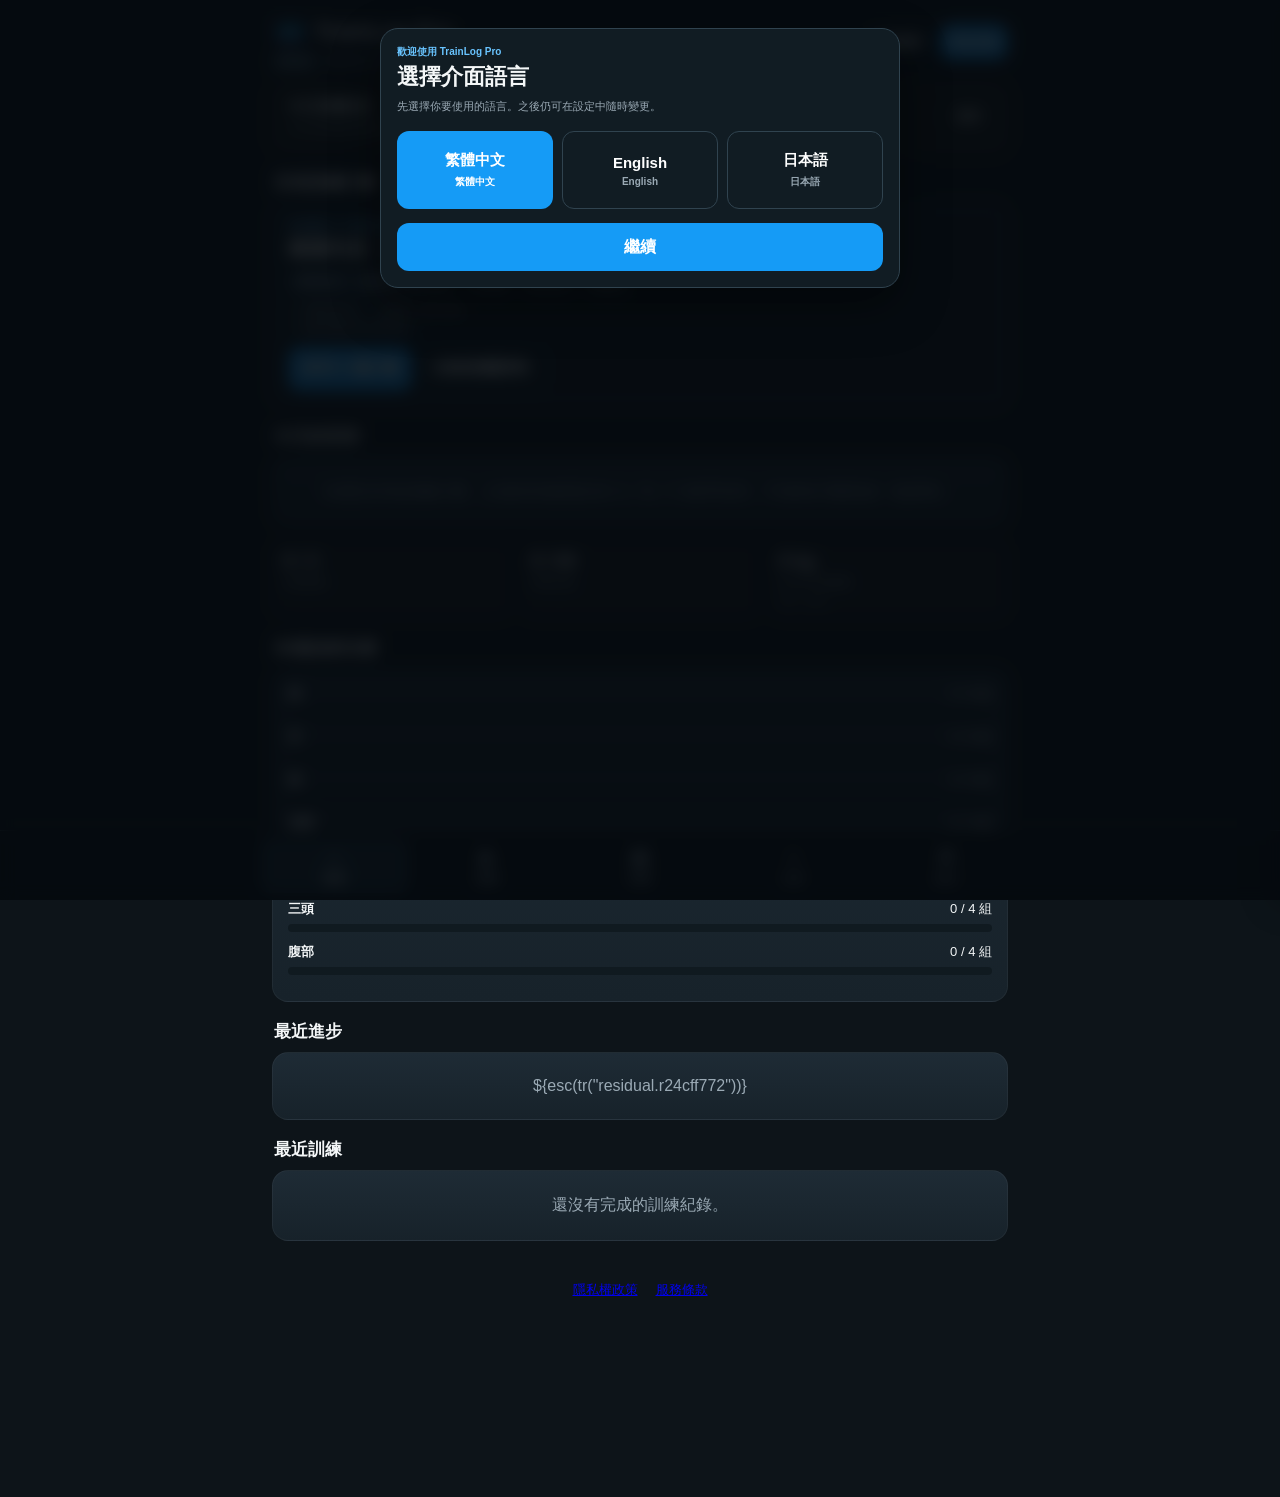
==== index.html @ 02794f30 "feat: add localized authorization-expiry banner with explicit reauthorize button" ====
<!doctype html>
<html lang="zh-Hant">
<head>
<!-- TrainLog Pro source project -->
<meta charset="utf-8">
<meta name="viewport" content="width=device-width,initial-scale=1,viewport-fit=cover">
<meta name="theme-color" content="#10171d">
<title>TrainLog Pro v2.12.2</title>
<meta name="google-site-verification" content="P4_mUFnxHuNAN6GkFN4TZvJtdung9Cl3cv-AGPv9aw4" />
<link rel="icon" href="assets/trainlog-pro-logo.svg" type="image/svg+xml">
<meta property="og:image" content="https://boyuanliao.github.io/trainlog-pro/assets/trainlog-pro-logo.svg">
<link rel="stylesheet" href="css/app.css?v=2.12.2">
<link rel="stylesheet" href="css/exercise-progress-browser.css?v=2.12.2">
<link rel="stylesheet" href="css/motion-gifs.css?v=2.12.2">
<!-- Google tag (gtag.js) -->
<script async src="https://www.googletagmanager.com/gtag/js?id=G-5JY343RVLX"></script>
<script>
  window.dataLayer = window.dataLayer || [];
  function gtag(){dataLayer.push(arguments);}
  gtag('js', new Date());

  gtag('config', 'G-5JY343RVLX');
</script>
</head>
<body>
<div class="app">
  <div class="top">
    <div class="top-identity"><div class="brand"><img class="brand-logo" src="assets/trainlog-pro-logo.svg" alt="TrainLog Pro 標誌" width="36" height="36"><span class="brand-name">TrainLog Pro</span></div><div class="top-meta"><span class="source-pill">v2.12.2</span><div class="subtitle" id="todayText"></div></div></div>
    <div class="actions"><button class="btn small ghost" id="quickManual" data-testid="quick-manual" data-i18n="actions.manualEntry">手動補登</button><button class="btn small primary" id="quickStart" data-testid="quick-start" data-i18n="training.start">開始訓練</button></div>
  </div>
  <div id="driveReconnectHome" class="card" style="display:none;padding:12px;margin-bottom:12px">
    <span class="small" data-i18n="cloudBackup.returning">你曾使用 Google Drive 備份。重新連接即可檢查雲端資料；不會自動覆蓋本機資料。</span>
    <button type="button" class="btn small ghost" id="driveReconnectHomeButton" data-i18n="cloudBackup.reconnect" style="margin-left:8px">重新連接 Google Drive</button>
  </div>
  <div id="driveExpiredNotice" class="card" style="display:none;padding:12px;margin-bottom:12px" role="region" aria-label="Google Drive 授權提醒" data-i18n-aria="cloudBackup.expiredTitle">
    <div style="font-weight:800" data-i18n="cloudBackup.expiredTitle">Google Drive 授權已過期</div>
    <p class="small" data-i18n="cloudBackup.expiredMessage">訓練資料仍保存在本機，但自動雲端備份已暫停。重新授權後會先檢查雲端備份，避免覆蓋其他裝置的資料。</p>
    <button type="button" class="btn small primary" id="driveExpiredReauthorize" data-i18n="cloudBackup.expiredAction">重新授權 Google Drive</button>
  </div>
  <div id="driveCompareHome" class="card" style="display:none;padding:12px">
    <div id="driveCompareHomeSummary" class="small" style="white-space:pre-line" aria-live="polite"></div>
    <div class="backup-actions" style="margin-top:10px">
      <button type="button" class="btn primary" id="driveReviewHome" data-i18n="cloudBackup.review">預覽恢復／合併選項</button>
      <button type="button" class="btn ghost" id="driveDismissHome" data-i18n="cloudBackup.keep">保留本機資料</button>
    </div>
  </div>
  <div id="resumeBanner"></div>
  <div id="dataRecoveryBanner"></div>

  <section class="page active" id="homePage">
    <div id="homeSuggestion"></div>
    <div class="grid3" id="homeKpis"></div>
    <div class="section" data-i18n="home.weeklyMuscles">本週肌群目標</div><div class="card" id="weeklyMuscles"></div>
    <div class="section" data-i18n="home.recentProgress">最近進步</div><div id="recentProgress"></div>
    <div class="section" data-i18n="home.recentWorkouts">最近訓練</div><div id="recentWorkouts"></div>
  </section>

  <section class="page" id="trainPage">
    <div id="trainLanding"></div>
    <div id="activeWorkout"></div>
  </section>

  <section class="page" id="recordsPage">
    <div class="section" data-i18n="records.title">訓練紀錄</div>
    <span id="manualFromRecords" hidden aria-hidden="true"></span>
    <div class="card">
      <div class="grid2">
        <div class="field"><label data-i18n="records.month">月份</label><input type="month" id="recordMonth"></div>
        <div class="field"><label data-i18n="records.muscle">肌群</label><select id="recordMuscle"></select></div>
      </div>
      <div class="actions"><button class="btn small ghost" id="prevMonth" data-i18n="records.prevMonth">← 上月</button><button class="btn small ghost" id="thisMonth" data-i18n="records.thisMonth">本月</button><button class="btn small ghost" id="nextMonth" data-i18n="records.nextMonth">下月 →</button></div>
    </div>
    <div class="card">
      <div class="calendar-legend" aria-label="月曆圖例" data-i18n-aria="staticHtml.rd8ba3eac">
        <span><i class="trained"></i><span data-i18n="records.trained">有訓練</span></span>
        <span><i></i><span data-i18n="records.untrained">無訓練</span></span>
        <span><i class="today-mark"></i><span data-i18n="records.today">今天</span></span>
      </div>
      <div class="calendar" id="calendar"></div>
    </div>
    <div id="recordList"></div>
    <div class="section"><span data-i18n="records.trash">回收筒</span> <span class="small" data-i18n="records.trashHint">30 天後可手動清除</span></div>
    <div id="trashList"></div>
  </section>

  <section class="page" id="analysisPage">
    <div class="section" data-i18n="analysis.title">分析</div>
    <div class="analysis-range" id="analysisRange">
      <button type="button" data-analysis-range="7" data-i18n="analysis.days7">7 天</button>
      <button type="button" data-analysis-range="30" class="on" data-i18n="analysis.days30">30 天</button>
      <button type="button" data-analysis-range="90" data-i18n="analysis.days90">90 天</button>
      <button type="button" data-analysis-range="all" data-i18n="analysis.all">全部</button>
    </div>
    <div class="analysis-period" id="analysisPeriod"></div>
    <div id="analysisConfidence"></div>

    <div class="analysis-tabs" id="analysisTabs" aria-label="分析分類" data-i18n-aria="staticHtml.rdf952f4b">
      <button type="button" data-analysis-tab="overview" data-testid="analysis-tab-overview" class="on" data-i18n="analysis.tabs.overview">總覽</button>
      <button type="button" data-analysis-tab="muscle" data-testid="analysis-tab-muscle" data-i18n="analysis.tabs.muscle">肌群與模式</button>
      <button type="button" data-analysis-tab="exercise" data-testid="analysis-tab-exercise" data-i18n="analysis.tabs.exercise">動作進步</button>
      <button type="button" data-analysis-tab="load" data-testid="analysis-tab-load" data-i18n="analysis.tabs.load">負荷與習慣</button>
    </div>

    <div class="analysis-panel" data-analysis-panel="overview">
      <div class="section"><span data-i18n="analysis.highlights">本期重點</span> <button class="info-btn" type="button" data-info="analysis_highlights" aria-label="本期重點說明" data-i18n-aria="staticHtml.r3a92c41b">i</button></div>
      <div class="card"><div class="analysis-highlights" id="analysisHighlights"></div></div>

      <div class="section"><span data-i18n="analysis.summary">訓練摘要</span> <button class="info-btn" type="button" data-info="period_comparison" aria-label="前一期比較說明" data-i18n-aria="staticHtml.r0101e280">i</button></div>
      <div class="analysis-kpis" id="analysisKpis"></div>

      <div class="section" data-i18n="analysis.next">下一步建議</div>
      <div id="analysisProgressOpportunities"></div>

      <div class="section" data-i18n="analysis.prTimeline">PR 與里程碑</div>
      <div class="card" id="analysisPrTimeline"></div>
    </div>

    <div class="analysis-panel hidden" data-analysis-panel="muscle">
      <div class="section" data-i18n="analysis.muscleTarget">肌群目標 vs 實際</div>
      <div class="card" id="analysisMuscleTargets"></div>

      <div class="section"><span data-i18n="analysis.muscleStimulus">肌群刺激</span> <button class="info-btn" type="button" data-info="stimulus_sets" aria-label="估算肌群刺激組數說明" data-i18n-aria="staticHtml.ref492546">i</button></div>
      <div class="card" id="muscleAnalysis"></div>

      <div class="section"><span data-i18n="analysis.movement">動作模式</span> <button class="info-btn" type="button" data-info="movement_balance" aria-label="動作模式分析說明" data-i18n-aria="staticHtml.rbe4d916e">i</button></div>
      <div class="card" id="pplAnalysis"></div>

      <div class="section" data-i18n="analysis.movementGap">動作模式缺口</div>
      <div class="card" id="analysisMovementGaps"></div>
    </div>

    <div class="analysis-panel hidden" data-analysis-panel="exercise">
      <div class="section"><span data-i18n="analysis.exerciseProgress">動作進步與個人最佳（PR）</span> <button class="info-btn" type="button" data-info="pr" aria-label="PR 說明" data-i18n-aria="staticHtml.re27c5f49">i</button></div>
      <div class="card exercise-progress-browser">
        <div class="field">
          <label for="analysisExerciseSearch" data-i18n="staticHtml.rde5158d5">搜尋做過的動作</label>
          <input id="analysisExerciseSearch" type="search" placeholder="搜尋動作、器械或肌群..." data-i18n-placeholder="analysis.exerciseSearchPlaceholder" autocomplete="off">
          <div class="hint" data-i18n="staticHtml.rdeeab63f">不用下拉選單；可以從最近做過、肌群或值得關注的動作直接進入分析。</div>
        </div>
        <select id="analysisExercise" hidden aria-hidden="true" tabindex="-1"></select>
        <div class="exercise-browser-block">
          <div class="exercise-browser-title"><span data-i18n="staticHtml.r3dc27e5a">最近做過</span><span data-i18n="staticHtml.r81fb9e19">快速切換</span></div>
          <div id="analysisExerciseRecent" class="exercise-recent-grid"></div>
        </div>
        <div class="exercise-browser-block">
          <div class="exercise-browser-title"><span data-i18n="staticHtml.r850a4838">依肌群</span><span data-i18n="staticHtml.r79087d3d">篩選全部動作</span></div>
          <div id="analysisExerciseMuscles" class="exercise-muscle-filters"></div>
        </div>
        <div class="exercise-browser-block">
          <div class="exercise-browser-title"><span data-i18n="staticHtml.ra36320a0">值得關注</span><span data-i18n="staticHtml.rcab896b4">依進步建議排序</span></div>
          <div id="analysisExerciseAttention" class="exercise-attention-grid"></div>
        </div>
        <div class="exercise-browser-block">
          <div class="exercise-browser-title"><span data-i18n="staticHtml.r0f880b46">全部做過的動作</span><span id="analysisExerciseCount" class="exercise-browser-count"></span></div>
          <div id="analysisExerciseList" class="exercise-browser-list"></div>
        </div>
      </div>
      <div class="section exercise-detail-section" data-i18n="analysis.exerciseDetail">動作詳細分析</div>
      <div class="card"><div id="exerciseAnalysis"></div></div>
    </div>

    <div class="analysis-panel hidden" data-analysis-panel="load">
      <div class="section" data-i18n="analysis.loadTrend">訓練負荷趨勢</div>
      <div class="card" id="analysisLoadTrend"></div>

      <div class="section ui-standard-only"><span data-i18n="analysis.effort">訓練強度分布</span> <button class="info-btn" type="button" data-info="effort_distribution" aria-label="訓練強度分布說明" data-i18n-aria="staticHtml.r619f6664">i</button></div>
      <div class="card ui-standard-only" id="effortAnalysis"></div>

      <div class="section ui-standard-only"><span data-i18n="analysis.consistency">訓練一致性</span> <button class="info-btn" type="button" data-info="training_consistency" aria-label="訓練一致性說明" data-i18n-aria="staticHtml.r4e801cdf">i</button></div>
      <div class="card ui-standard-only" id="consistencyAnalysis"></div>
    </div>
  </section>

  <section class="page" id="settingsPage">
    <div id="settingsHub">
      <div class="section" data-i18n="settings.title">設定</div>
      <div class="settings-hub">
        <button class="settings-menu-card" type="button" data-settings-view="programs">
          <span class="menu-icon">▦</span><span class="menu-copy"><span class="menu-title" data-i18n="staticHtml.r14e5ada2">課表與訓練計畫</span><span class="menu-desc" data-i18n="staticHtml.rc8251e0f">系統課表、體態補強、我的課表與訓練安排</span><span class="settings-summary"><span class="tag" id="hubProgramSummary" data-i18n="staticHtml.r3557f3c3">系統課表</span><span class="tag" id="hubTemplateSummary" data-i18n="staticHtml.r4a23f93c">我的模板</span></span></span><span class="menu-chevron">›</span>
        </button>
        <button class="settings-menu-card" type="button" data-settings-view="exercises">
          <span class="menu-icon">🏋</span><span class="menu-copy"><span class="menu-title" data-i18n="staticHtml.r539c13c9">動作與器械</span><span class="menu-desc" data-i18n="staticHtml.rae75e834">器械、動作與 YouTube 教學</span><span class="settings-summary"><span class="tag" id="hubEquipmentSummary" data-i18n="staticHtml.r366cfa71">系統器械</span><span class="tag" id="hubExerciseSummary" data-i18n="staticHtml.re93ee504">動作</span></span></span><span class="menu-chevron">›</span>
        </button>
        <button class="settings-menu-card" type="button" data-settings-view="gym">
          <span class="menu-icon">⌂</span><span class="menu-copy"><span class="menu-title" data-i18n="staticHtml.r1a40124a">健身房與我的器材</span><span class="menu-desc" data-i18n="staticHtml.r711edbef">常用健身房與器材</span><span class="settings-summary"><span class="tag" id="hubGymSummary" data-i18n="staticHtml.rb8c47ea7">0 間健身房</span><span class="tag" id="hubMyEquipmentSummary" data-i18n="staticHtml.rf2b39c87">0 台器材</span></span></span><span class="menu-chevron">›</span>
        </button>
        <button class="settings-menu-card" type="button" data-settings-view="training">
          <span class="menu-icon">◎</span><span class="menu-copy"><span class="menu-title" data-i18n="staticHtml.r65c0a802">訓練偏好與目標</span><span class="menu-desc" data-i18n="staticHtml.r8594d56f">強度、休息時間與訓練目標</span></span><span class="menu-chevron">›</span>
        </button>
        <button class="settings-menu-card" type="button" data-settings-view="glossary">
          <span class="menu-icon">i</span><span class="menu-copy"><span class="menu-title" data-i18n="staticHtml.rdc623e61">健身術語與說明</span><span class="menu-desc" data-i18n="staticHtml.rb9997a80">健身專業用語與動作模式說明</span></span><span class="menu-chevron">›</span>
        </button>
        <button class="settings-menu-card" type="button" data-settings-view="data">
          <span class="menu-icon">⇅</span><span class="menu-copy"><span class="menu-title" data-i18n="staticHtml.r1beba568">資料與備份</span><span class="menu-desc" data-i18n="staticHtml.r9ad0af81">匯入、匯出、自動備份與資料清除</span></span><span class="menu-chevron">›</span>
        </button>
      </div>
      <div class="section" data-i18n="language.label">介面語言</div>
      <div class="card"><div class="field"><label data-i18n="language.label">介面語言</label><select id="setLocale"><option value="zh-TW" data-i18n="language.zhTW">繁體中文</option><option value="en-US" data-i18n="language.enUS">English</option><option value="ja-JP" data-i18n="language.jaJP">日本語</option></select><div class="hint" data-i18n="language.hint">切換後立即套用；尚未翻譯的文字會暫時顯示繁體中文。</div></div></div>
      <div class="section" data-i18n="settings.tutorial">使用教學</div>
      <div class="card">
        <div class="record-head">
          <div>
            <div class="record-title" data-i18n="staticHtml.r78ca24ca">重新查看使用教學</div>
            <div class="record-meta" data-i18n="staticHtml.r79699913">重新查看開始訓練、kg／lb、訓練工具與課表推薦等操作說明，不會清除任何資料。</div>
          </div>
          <button class="btn ghost" id="openTutorialFromSettings" type="button" data-i18n="staticHtml.r3d897080">查看教學</button>
        </div>
      </div>
    </div>

    <div id="settingsPrograms" class="settings-subpage hidden">
      <div class="settings-subhead"><button class="btn small ghost settings-back" type="button" data-i18n="staticHtml.rc76c65d2">‹ 返回</button><h2 data-i18n="staticHtml.r14e5ada2">課表與訓練計畫</h2></div>
      <div class="section" data-i18n="staticHtml.r4c4a6c62">依我的訓練目的推薦</div>
      <div id="goalProgramRecommendations"></div>
      <div class="section"><span data-i18n="settingsUi.systemPrograms">系統課表</span> <span class="count-badge" id="programCount"></span></div>
      <div class="card">
        <div class="library-toolbar">
          <div class="field"><label data-i18n="staticHtml.re23ac6b0">搜尋</label><input id="programSearch" placeholder="新手、PPL、圓肩、久坐、後鏈、30 分鐘..." data-i18n-placeholder="staticHtml.r51f6b1e3"></div>
          <div class="field"><label data-i18n="staticHtml.rf02fbbe5">分類</label><select id="programCategory"></select></div>
          <div class="field"><label data-i18n="staticHtml.r3e31792c">每週天數</label><select id="programDays"><option value="" data-i18n="staticHtml.rba358518">不限</option><option>2</option><option>3</option><option>4</option><option>5</option><option>6</option></select></div>
        </div>
        <div class="library-toolbar">
          <div class="field"><label data-i18n="staticHtml.rc0a18884">程度</label><select id="programLevel"></select></div>
          <div class="field"><label data-i18n="staticHtml.r189942bf">單次時間</label><select id="programDuration"><option value="" data-i18n="staticHtml.rba358518">不限</option><option value="30" data-i18n="staticHtml.rf2844ce2">≤30 分</option><option value="45" data-i18n="staticHtml.re93ed1e2">≤45 分</option><option value="60" data-i18n="staticHtml.r1a89ddb3">≤60 分</option><option value="75" data-i18n="staticHtml.rf5e8e105">≤75 分</option></select></div>
          <div class="field"><label data-i18n="staticHtml.ra373bd05">器材</label><select id="programEquip"><option value="" data-i18n="staticHtml.rba358518">不限</option><option data-i18n="staticHtml.rfdef68f8">全機械</option><option data-i18n="staticHtml.r719f7a94">機械＋滑輪</option></select></div>
          <div class="field"><label data-i18n="staticHtml.rca329960">訓練目的</label><select id="programGoal"><option value="" data-i18n="staticHtml.rba358518">不限</option><option value="general" data-i18n="staticHtml.r67e08566">一般健康／建立習慣</option><option value="hypertrophy" data-i18n="staticHtml.r42c7acb7">增肌</option><option value="strength" data-i18n="staticHtml.r2d2f6902">增加肌力</option><option value="fat_loss" data-i18n="staticHtml.r2256293a">減脂／體能</option><option value="posture" data-i18n="staticHtml.r5529bd8c">體態平衡／舒緩</option><option value="recovery" data-i18n="staticHtml.r133cd2d9">恢復／輕量</option></select></div>
        </div>
      </div>
      <div id="systemProgramList"></div>
      <div class="section"><span data-i18n="settingsUi.myTemplates">我的模板</span> <button class="btn small primary" id="addTemplateBtn" data-i18n="staticHtml.r37e6ab14">＋ 自己建立</button></div>
      <div id="templateList"></div>
    </div>

    <div id="settingsExercises" class="settings-subpage hidden">
      <div class="settings-subhead"><button class="btn small ghost settings-back" type="button" data-i18n="staticHtml.rc76c65d2">‹ 返回</button><h2 data-i18n="staticHtml.r539c13c9">動作與器械</h2></div>
      <div class="section"><span data-i18n="settingsUi.equipmentLibrary">器械庫</span> <span class="count-badge" id="equipmentCount"></span></div>
      <div class="card"><div class="library-toolbar">
        <div class="field"><label data-i18n="staticHtml.ra9e8b922">中英文／品牌／型號搜尋</label><input id="systemEqSearch" placeholder="腿推、Life Fitness、HS-CP、1MTH033、3001、L10..." data-i18n-placeholder="staticHtml.r194c8563"></div>
        <div class="field"><label data-i18n="staticHtml.rf02fbbe5">分類</label><select id="systemEqCategory"></select></div>
        <div class="field"><label data-i18n="staticHtml.r7acfd57e">器械形式</label><select id="systemEqResistance"></select></div>
        <div class="field"><label data-i18n="staticHtml.r4a4a211a">品牌對應</label><select id="systemEqBrand">
          <option value="" data-i18n="staticHtml.r44e32558">全部品牌</option>
          <option value="Precor">Precor</option>
          <option value="Life Fitness">Life Fitness</option>
          <option value="Hammer Strength">Hammer Strength</option>
          <option value="Gymleco">Gymleco</option>
          <option value="Panatta">Panatta</option>
          <option value="gym80">gym80</option>
        </select></div>
      </div></div>
      <div id="systemEquipmentList"></div>

      <div class="section"><span data-i18n="settingsUi.exerciseLibrary">動作庫</span> <button class="btn small primary" id="addExerciseLibBtn" data-i18n="staticHtml.r512766f3">＋ 自訂動作</button></div>
      <div class="card"><div class="field"><label data-i18n="staticHtml.r713478e6">搜尋中英文動作</label><input id="libSearch" placeholder="例如：胸推、Chest Press" data-i18n-placeholder="staticHtml.r0db49791"></div></div>
      <div id="libraryList"></div>
    </div>

    <div id="settingsGym" class="settings-subpage hidden">
      <div class="settings-subhead"><button class="btn small ghost settings-back" type="button" data-i18n="staticHtml.rc76c65d2">‹ 返回</button><h2 data-i18n="staticHtml.r1a40124a">健身房與我的器材</h2></div>

      <div class="section" data-i18n="staticHtml.r4d7f606a">健身房</div>
      <div class="card">
        <div class="gym-toolbar">
          <button class="btn primary" id="addGym" data-i18n="staticHtml.r2b1f449d">＋ 新增健身房</button>
          <button class="btn ghost" id="syncGymsFromHistory" data-i18n="staticHtml.rb751655e">↻ 從訓練紀錄帶入</button>
        </div>
        <div id="gymList"></div>
        <div class="gym-auto-note" data-i18n="staticHtml.r99c1605b">訓練時直接輸入新的健身房名稱，也會自動建立到這裡。指定健身房後，系統會依訓練紀錄整理曾使用過的器械。</div>
      </div>

      <div class="section" data-i18n="staticHtml.r4d9a61b0">我的器材</div>
      <div class="card">
        <div class="small" style="line-height:1.55;margin-bottom:9px" data-i18n="staticHtml.r75add0e9">這裡適合記錄你自己擁有或特別想管理的器材；健身房內曾使用的系統器械會由訓練紀錄自動整理，不必重複新增。</div>
        <div id="equipmentList" class="small" style="margin-bottom:9px"></div>
        <button class="btn ghost" id="addEquipment" data-i18n="staticHtml.rb900bc19">＋ 新增我的器材</button>
      </div>
    </div>

    <div id="settingsTraining" class="settings-subpage hidden">
      <div class="settings-subhead"><button class="btn small ghost settings-back" type="button" data-i18n="staticHtml.rc76c65d2">‹ 返回</button><h2 data-i18n="staticHtml.r65c0a802">訓練偏好與目標</h2></div>
      <div class="section" data-i18n="staticHtml.re86e4783">訓練目的與推薦</div>
      <div class="card">
        <div class="grid2">
          <div class="field"><label data-i18n="staticHtml.r70803034">主要訓練目的</label><select id="setTrainingGoal"><option value="general" data-i18n="staticHtml.r67e08566">一般健康／建立習慣</option><option value="hypertrophy" data-i18n="staticHtml.r42c7acb7">增肌</option><option value="strength" data-i18n="staticHtml.r2d2f6902">增加肌力</option><option value="fat_loss" data-i18n="staticHtml.r2256293a">減脂／體能</option><option value="posture" data-i18n="staticHtml.r5529bd8c">體態平衡／舒緩</option><option value="recovery" data-i18n="staticHtml.r133cd2d9">恢復／輕量</option></select></div>
          <div class="field"><label data-i18n="staticHtml.r3eaf2471">每次可用時間</label><select id="setSessionMinutes"><option value="30" data-i18n="staticHtml.r38e98700">約 30 分鐘</option><option value="45" data-i18n="staticHtml.r2e5f01dc">約 45 分鐘</option><option value="60" data-i18n="staticHtml.r7764e473">約 60 分鐘</option><option value="75" data-i18n="staticHtml.r339c45b1">約 75 分鐘</option></select></div>
          <div class="field"><label data-i18n="staticHtml.r912a5e9c">訓練經驗</label><select id="setExperienceLevel"><option value="beginner" data-i18n="staticHtml.r2e862b70">完全新手／剛開始</option><option value="regular" data-i18n="staticHtml.rc215eb3c">已有一些訓練經驗</option><option value="experienced" data-i18n="staticHtml.re4b7769c">已規律訓練一段時間</option></select></div>
          <div class="field"><label data-i18n="staticHtml.ra5a49ab9">器材偏好</label><select id="setEquipmentPreference"><option value="machine" data-i18n="staticHtml.rf5c2a742">器械為主</option><option value="machine_cable" data-i18n="staticHtml.rd8fb4f7c">器械＋滑輪都可以</option></select></div>
          <div class="field"><label data-i18n="staticHtml.refc3705c">建議訓練週期</label><select id="setBlockWeeks"><option value="4" data-i18n="staticHtml.r29eade58">4 週</option><option value="6" data-i18n="staticHtml.r86c4764e">6 週</option><option value="8" data-i18n="staticHtml.rbb94b27c">8 週</option></select></div>
          <div class="field"><label data-i18n="staticHtml.r0907e6ab">主要訓練健身房</label><select id="setPreferredGym"><option value="" data-i18n="staticHtml.recc7c9f4">不指定／資料不足時不評分器材</option></select></div>
        </div>
        <div class="field"><label data-i18n="staticHtml.rbfaa38ea">優先加強部位（可複選）</label><div id="priorityMuscleOptions" class="recommend-check-grid"></div><div class="hint" data-i18n="staticHtml.rac04bee8">沒有特別弱項可以全部不選；系統會以全身平均為主。</div></div>
        <div class="field"><label data-i18n="staticHtml.rb84277a6">通常可以訓練的星期（選填）</label><div id="availableWeekdayOptions" class="recommend-check-grid weekdays"></div><div class="hint" data-i18n="staticHtml.rcec75066">不選代表星期不限；選擇後會先排除無法塞進你時間表的課表。</div></div>
        <div class="inline-check"><input type="checkbox" id="setAllowConsecutiveDays"><label for="setAllowConsecutiveDays" data-i18n="staticHtml.rdd50f5d8">可以接受連續兩天重訓</label></div>
        <div class="coach-settings-note" data-i18n="staticHtml.r9e41a1e7">這些是長期設定，用來選擇接下來 4–8 週的主計畫。首頁的「今天需要調整嗎？」只改今天，不會回寫這裡。推薦還會參考近 28 天肌群刺激、動作模式、近期進步、健身房器材紀錄與目前課表延續性。</div>
      </div>
      <div class="section" data-i18n="staticHtml.r2f215e8b">基本偏好</div>
      <div class="card" id="settingsForm">
        <div class="grid2">
          
          <div class="field"><label data-i18n="staticHtml.r966fc4bf">報表／分析顯示單位</label><select id="setUnit"><option value="kg">kg</option><option value="lb">lb</option></select><div class="hint" data-i18n="staticHtml.r0e232e7a">訓練時每個動作都能另外選 kg 或 lb；這裡只決定歷史紀錄與分析最後顯示的單位。</div></div>
          <div class="field"><label data-i18n="staticHtml.rcaab97bc">強度紀錄</label><select id="setIntensity"><option value="RIR">RIR</option><option value="RPE">RPE</option></select></div>
          <div class="field"><label data-i18n="staticHtml.rb17ef464">預設休息秒數</label><input type="number" id="setRest" min="15" max="900"></div>
          <div class="field"><label data-i18n="staticHtml.r5171071f">每週訓練目標</label><input type="number" id="setWeeklySessions" min="1" max="14"></div>
          <div class="field"><label data-i18n="staticHtml.r5c40b961">每週有氧目標（分鐘）</label><input type="number" id="setCardioGoal" min="0" max="2000"></div>
          <div class="field"><label data-i18n="staticHtml.ra4448fb1">週起始日</label><select id="setWeekStart"><option value="1" data-i18n="staticHtml.rbf477319">星期一</option><option value="0" data-i18n="staticHtml.r628c24b2">星期日</option></select></div>
        </div>
        <div class="inline-check"><input type="checkbox" id="setWarmup"><label for="setWarmup" data-i18n="staticHtml.r20d90447">訓練量統計包含暖身組</label></div>
        <div class="inline-check" style="margin-top:8px"><input type="checkbox" id="set1rm"><label for="set1rm" data-i18n="staticHtml.rcf3fee8b">顯示估算 1RM</label></div>
      </div>
      <div class="section" data-i18n="staticHtml.r6cfd557b">顯示層次</div>
      <div class="card">
        <div class="small" data-i18n="staticHtml.r4cf124c2">三種模式使用同一份訓練資料，只改變畫面顯示深度。訓練中也可以直接從右側工具切換。</div>
        <div class="field" style="margin-top:9px"><label data-i18n="staticHtml.rb547fd1e">預設模式</label><select id="setUiLevel"><option value="simple" data-i18n="staticHtml.r71d05131">簡易模式</option><option value="standard" data-i18n="staticHtml.r0f16ef15">一般模式</option><option value="advanced" data-i18n="staticHtml.r2714b5fd">進階模式</option></select></div>
        <div class="small" data-i18n="staticHtml.r75df1940">進階模式仍以中文顯示，例如「剩餘次數（RIR）」、「主觀用力程度（RPE）」、「估算一次最大重量（e1RM）」。</div>
        
      </div>
      <div class="section" data-i18n="staticHtml.rd011e061">訓練中便利功能</div>
      <div class="card">
        <div class="grid2">
          <div class="field"><label data-i18n="staticHtml.re6c54f81">休息計時器預設位置</label><select id="setRestTimerPosition"><option value="top" data-i18n="staticHtml.r667eeb44">頂部浮窗</option><option value="floating" data-i18n="staticHtml.r605f4062">右上小浮窗</option></select></div>
        </div>
        <div class="inline-check"><input type="checkbox" id="setTrainingNotes"><label for="setTrainingNotes" data-i18n="staticHtml.r26d6fb36">顯示動作與本次訓練備註</label></div>
        <div class="inline-check" style="margin-top:8px"><input type="checkbox" id="setTrainingAutoLoad"><label for="setTrainingAutoLoad" data-i18n="staticHtml.r397e9569">新增動作時自動載入上次組數／重量／次數</label></div>
        <div class="inline-check" style="margin-top:8px"><input type="checkbox" id="setTrainingIntervalTimer"><label for="setTrainingIntervalTimer" data-i18n="staticHtml.re4ac6d2e">完成一組後自動開始休息計時器</label></div>
        <div class="inline-check" style="margin-top:8px"><input type="checkbox" id="setRestTimerSound"><label for="setRestTimerSound" data-i18n="staticHtml.r63435591">休息時間到播放提示音／震動</label></div>
        <div class="inline-check" style="margin-top:8px"><input type="checkbox" id="setRestNotification"><label for="setRestNotification" data-i18n="restNotification.setting">休息結束時顯示系統通知</label></div>
        <div class="muted" data-i18n="restNotification.hint">需要允許瀏覽器通知；關閉網站後不保證準時提醒。</div>
      </div>
      <div class="section" data-i18n="staticHtml.rb6020044">每週肌群正式組目標</div>
      <div class="card"><div class="grid3" id="muscleGoalInputs"></div></div>
      <div class="section" data-i18n="staticHtml.rc61972be">力量目標</div>
      <div class="card"><div id="strengthGoalList"></div><button class="btn small ghost" id="addStrengthGoal" data-i18n="staticHtml.r0e0cc219">＋ 力量目標</button></div>
      <div class="sticky-actions"><button class="btn primary" id="saveSettings" data-i18n="staticHtml.r6415217f">儲存訓練設定</button></div>
    </div>

    <div id="settingsGlossary" class="settings-subpage hidden">
      <div class="settings-subhead"><button class="btn small ghost settings-back" type="button" data-i18n="staticHtml.rc76c65d2">‹ 返回</button><h2 data-i18n="staticHtml.rdc623e61">健身術語與說明</h2></div>
      <div class="card">
        <div class="field"><label data-i18n="staticHtml.r5202f845">搜尋術語</label><input id="glossarySearch" placeholder="RIR、正式組、刺激組、Deload、水平推..." data-i18n-placeholder="staticHtml.rd12f644a"></div>
        <div class="glossary-grid" id="glossaryIndex"></div>
      </div>
    </div>

    <div id="settingsData" class="settings-subpage hidden">
      <div class="settings-subhead"><button class="btn small ghost settings-back" type="button" data-i18n="staticHtml.rc76c65d2">‹ 返回</button><h2 data-i18n="staticHtml.r1beba568">資料與備份</h2></div>

      <div class="card">
        <p class="small backup-intro" data-i18n="staticHtml.ra338555f">資料保存在目前瀏覽器，可離線使用。建議偶爾下載完整備份，換手機或瀏覽器時也比較方便恢復。</p>
      </div>

      <div class="section" data-i18n="staticHtml.rbe3f1bc1">備份與恢復</div>
      <div class="card">
        <div class="backup-group">
          <div class="backup-group-head">
            <div class="backup-group-icon">⬇</div>
            <div><div class="backup-group-title" data-i18n="staticHtml.r1b123453">完整備份</div><div class="backup-group-desc" data-i18n="staticHtml.rf816fc90">包含訓練紀錄、目前訓練計畫、訓練偏好、課表、器材、身體狀態、力量目標與自訂資料。</div></div>
          </div>
          <div class="backup-actions">
            <button class="btn primary btn-primary-action" id="exportJson"><span class="backup-action-copy"><span class="backup-action-title" data-i18n="staticHtml.r7938d42f">下載完整備份</span><span class="backup-filetype">JSON</span></span></button>
            <label class="btn ghost filelabel"><span class="backup-action-copy"><span class="backup-action-title" data-i18n="staticHtml.r49601a87">匯入完整備份</span><span class="backup-filetype">JSON</span></span><input type="file" id="importJson" accept=".json,application/json"></label>
          </div>
        </div>

        <div class="backup-group">
          <div class="backup-group-head">
            <div class="backup-group-icon">▦</div>
            <div><div class="backup-group-title" data-i18n="staticHtml.rfaeb9681">表格資料</div><div class="backup-group-desc" data-i18n="staticHtml.r61ed9591">適合用 Excel 或試算表查看訓練紀錄。</div></div>
          </div>
          <div class="backup-actions">
            <button class="btn ghost" id="exportCsv"><span class="backup-action-copy"><span class="backup-action-title" data-i18n="staticHtml.r1dd0466d">下載表格</span><span class="backup-filetype">CSV</span></span></button>
            <label class="btn ghost filelabel"><span class="backup-action-copy"><span class="backup-action-title" data-i18n="staticHtml.recd0a7b5">匯入表格</span><span class="backup-filetype">CSV</span></span><input type="file" id="importCsv" accept=".csv,text/csv"></label>
          </div>
        </div>
      </div>

      <div class="section" data-i18n="cloudBackup.title">Google Drive 雲端備份（選用）</div>
      <div class="card">
        <p class="small backup-intro" data-i18n="cloudBackup.description">使用你自己的 Google Drive 私有應用程式資料夾備份完整 JSON。第一次手動備份成功後，可在網站開啟時自動備份資料變更，最多保留最近 5 份；不會取代本機儲存，也不會自動合併不同裝置資料。</p>
        <div id="driveReconnectPanel" class="card" style="display:none;margin:12px 0;padding:12px" role="region" aria-label="重新連接 Google Drive" data-i18n-aria="cloudBackup.reconnect">
          <div class="small" id="driveReconnectPrompt" data-i18n="cloudBackup.newDevice">曾經連接 Google Drive？重新授權後可以檢查雲端備份，不會直接覆蓋本機資料。</div>
          <button type="button" class="btn ghost" id="driveReconnect" data-i18n="cloudBackup.reconnect" style="margin-top:8px">重新連接 Google Drive</button>
        </div>
        <div id="driveComparePanel" class="card" style="display:none;margin:12px 0;padding:12px" role="region" aria-label="雲端備份比較" data-i18n-aria="cloudBackup.compareTitle">
          <div id="driveCompareSummary" class="small" aria-live="polite"></div>
          <div class="backup-actions" style="margin-top:10px">
            <button type="button" class="btn primary" id="driveReviewRestore" data-i18n="cloudBackup.review">預覽恢復／合併選項</button>
            <button type="button" class="btn ghost" id="driveDismissCompare" data-i18n="cloudBackup.keep">保留本機資料</button>
          </div>
        </div>
        <label class="field" style="display:flex;align-items:center;gap:10px;margin:12px 0;">
          <input type="checkbox" id="driveAutoEnabled" style="width:18px;height:18px;" aria-label="自動備份到 Google Drive" data-i18n-aria="cloudBackup.autoLabel">
          <span data-i18n="cloudBackup.autoLabel">資料或設定變更後自動備份（10 秒後）</span>
        </label>
        <div class="small" data-i18n="cloudBackup.autoHint">首次請按「立即備份」連接 Google 帳號。網站開啟且授權有效時才會自動備份，遇到其他裝置的變更會暫停以避免覆蓋資料。</div>
        <div class="small" id="driveConnectionStatus" role="status" aria-live="polite" data-i18n="cloudBackup.notConnected">尚未連接 Google Drive</div>
        <div class="small" id="driveAutoStatus" role="status" aria-live="polite"></div>
        <div class="backup-actions">
          <button type="button" class="btn primary" id="driveBackupNow" data-i18n="cloudBackup.backup">立即備份到 Google Drive</button>
          <button type="button" class="btn ghost" id="driveRestoreLatest" data-i18n="cloudBackup.restore">讀取最新雲端備份</button>
        </div>
        <div id="driveBackupStatus" class="small" role="status" aria-live="polite" style="margin-top:10px"></div>
      </div>

      <div class="section" data-i18n="staticHtml.r8ebdf98e">自動備份紀錄</div>
      <div class="card"><div id="snapshotList" class="small"></div></div>

      <div class="section" data-i18n="staticHtml.r803b91c9">系統自我檢查</div>
      <div class="card">
        <div class="small" data-i18n="staticHtml.r4d203879">檢查課表／動作／器械資料關聯、重複 ID、訓練紀錄引用，以及重要介面元件是否存在。</div>
        <button class="btn ghost" id="runSelfCheck" style="margin-top:9px" data-i18n="staticHtml.re7df7cee">執行自我檢查</button>
        <div id="selfCheckResult"></div>
      </div>

      <div class="section" data-i18n="staticHtml.r8dd8a538">清除資料</div>
      <div class="card danger-card">
        <div class="record-title" data-i18n="staticHtml.rfde5d5a8">清除這台裝置上的資料</div>
        <div class="small" style="margin-top:5px;line-height:1.55" data-i18n="staticHtml.rd370f97a">訓練紀錄、課表與設定都會被刪除。建議先下載完整備份。</div>
        <button class="btn danger" id="clearAll" data-i18n="staticHtml.rfdf21578">清除全部資料</button>
      </div>
    </div>
  </section>
  <footer aria-label="網站法律資訊" data-i18n-aria="legal.footerLabel" style="display:flex;justify-content:center;flex-wrap:wrap;gap:18px;padding:28px 12px 94px;font-size:13px;">
    <a href="privacy.html" data-i18n="legal.privacy">隱私權政策</a>
    <a href="terms.html" data-i18n="legal.terms">服務條款</a>
  </footer>
</div>

<div id="restOverlay" class="rest-overlay rest-hidden" role="status" aria-live="polite">
  <div class="rest-overlay-head">
    <div class="rest-overlay-copy">
      <div class="rest-overlay-label" data-i18n="timer.title">組間休息</div>
      <div class="rest-overlay-time" id="restOverlayTime">00:00</div>
      <div class="rest-overlay-sub" id="restOverlaySub" data-i18n="timer.defaultLabel">準備下一組</div>
    </div>
    <button class="rest-overlay-mini" id="restHideBtn" type="button" aria-label="隱藏休息計時器" data-i18n-aria="staticHtml.r615a2fc5">—</button>
  </div>
  <div class="rest-progress"><i id="restOverlayFill"></i></div>
  <div class="rest-overlay-actions">
    <button class="btn ghost" id="restMinusBtn" type="button" data-i18n="timer.minus">−10 秒</button>
    <button class="btn ghost" id="restPlusBtn" type="button" data-i18n="timer.plus">＋10 秒</button>
    <button class="btn danger rest-skip" id="restSkipBtn" type="button" data-i18n="timer.skip">跳過</button>
  </div>
</div>
<button id="restFab" class="rest-fab" type="button" aria-label="開啟休息計時器" data-i18n-aria="staticHtml.r55378b17">
  <span>⏱</span><span id="restFabTime">00:00</span>
</button>

<button id="trainingDrawerTab" class="training-drawer-tab" type="button" aria-label="開啟訓練工具" data-i18n="staticHtml.r20dd0736" data-i18n-aria="staticHtml.r3843f9b8">訓練工具</button>
<div id="trainingDrawerScrim" class="training-drawer-scrim"></div>
<aside id="trainingDrawer" class="training-drawer" aria-label="訓練工具與設定" data-i18n-aria="staticHtml.r2873abb0">
  <div class="training-drawer-head">
    <div><h2 data-i18n="staticHtml.r20dd0736">訓練工具</h2><div class="training-drawer-date" id="trainingDrawerDate"></div></div>
    <button id="trainingDrawerClose" class="training-drawer-close" type="button" aria-label="關閉" data-i18n-aria="staticHtml.r8ca36896">×</button>
  </div>
  <div id="trainingDrawerBody"></div>
</aside>

<div id="coachOverlay" class="coach-overlay" aria-live="polite">
  <div id="coachHighlight" class="coach-highlight coach-focus-pulse"></div>
  <div id="coachCard" class="coach-card">
    <div class="coach-arrow"></div>
    <div class="coach-card-head">
      <div>
        <div class="coach-step-label" id="coachStepLabel"></div>
        <div class="coach-title" id="coachTitle"></div>
      </div>
      <button class="btn ghost coach-skip" id="coachSkip" type="button" data-i18n="staticHtml.rc1f886a4">跳過</button>
    </div>
    <div class="coach-copy" id="coachCopy"></div>
    <div class="coach-progress" id="coachProgress"></div>
    <div class="coach-actions">
      <button class="btn ghost" id="coachPrev" type="button" data-i18n="staticHtml.r435a3ca6">上一步</button>
      <button class="btn primary" id="coachNext" type="button" data-i18n="staticHtml.r10c83c81">下一步</button>
    </div>
  </div>
</div>

<div id="firstLanguageWrap" class="first-setup-wrap" role="dialog" aria-modal="true" aria-labelledby="firstLanguageTitle">
  <div class="first-setup-card">
    <div class="first-setup-kicker" data-i18n="languageSetup.kicker">歡迎使用 TrainLog Pro</div>
    <div class="first-setup-title" id="firstLanguageTitle" data-i18n="languageSetup.title">選擇介面語言</div>
    <div class="first-setup-copy" data-i18n="languageSetup.copy">先選擇你要使用的語言。之後仍可在設定中隨時變更。</div>
    <div class="first-language-options" id="firstLanguageOptions">
      <button class="btn ghost" type="button" data-first-locale="zh-TW"><b data-i18n="language.zhTW">繁體中文</b><span data-i18n="language.zhTW">繁體中文</span></button>
      <button class="btn ghost" type="button" data-first-locale="en-US"><b data-i18n="language.enUS">English</b><span>English</span></button>
      <button class="btn ghost" type="button" data-first-locale="ja-JP"><b data-i18n="language.jaJP">日本語</b><span data-i18n="language.jaJP">日本語</span></button>
    </div>
    <button class="btn primary" id="firstLanguageContinue" type="button" style="width:100%;margin-top:14px;min-height:48px" data-i18n="languageSetup.continue">繼續</button>
  </div>
</div>

<div id="firstSetupWrap" class="first-setup-wrap" role="dialog" aria-modal="true" aria-labelledby="firstSetupTitle">
  <div class="first-setup-card">
    <div class="first-setup-kicker" data-i18n="firstSetup.kicker">第一次使用設定</div>
    <div class="first-setup-title" id="firstSetupTitle" data-i18n="firstSetup.title">先設定你的訓練偏好與目標</div>
    <div class="first-setup-copy" data-i18n="staticHtml.rf12493d0">這些資料會用來挑選適合的長期課表與安排今天的訓練。完成後仍可在「設定 → 訓練偏好與目標」修改。</div>
    <div class="first-setup-grid">
      <div class="field first-setup-wide"><label data-i18n="staticHtml.r6da50462">主要訓練目的 *</label>
        <select id="firstTrainingGoal">
          <option value="" data-i18n="staticHtml.ra22d46a3">請選擇</option>
          <option value="general" data-i18n="staticHtml.r67e08566">一般健康／建立習慣</option>
          <option value="hypertrophy" data-i18n="staticHtml.r42c7acb7">增肌</option>
          <option value="strength" data-i18n="staticHtml.r2d2f6902">增加肌力</option>
          <option value="fatloss" data-i18n="staticHtml.r2256293a">減脂／體能</option>
          <option value="posture" data-i18n="staticHtml.r5529bd8c">體態平衡／舒緩</option>
          <option value="recovery" data-i18n="staticHtml.r133cd2d9">恢復／輕量</option>
        </select>
      </div>
      <div class="field"><label data-i18n="staticHtml.r760aa2c5">每週訓練幾天 *</label>
        <select id="firstWeeklySessions">
          <option value="" data-i18n="staticHtml.ra22d46a3">請選擇</option><option value="1" data-i18n="staticHtml.r801a8067">1 天</option><option value="2" data-i18n="staticHtml.r2b68c3f2">2 天</option><option value="3" data-i18n="staticHtml.r3e6961bd">3 天</option><option value="4" data-i18n="staticHtml.r30ae7ff0">4 天</option><option value="5" data-i18n="staticHtml.rc43487fb">5 天</option><option value="6" data-i18n="staticHtml.r6f1ae586">6 天</option>
        </select>
      </div>
      <div class="field"><label data-i18n="staticHtml.ra1c6bb0b">每次可用時間 *</label>
        <select id="firstSessionMinutes">
          <option value="" data-i18n="staticHtml.ra22d46a3">請選擇</option><option value="30" data-i18n="staticHtml.rd9b8599c">30 分鐘</option><option value="45" data-i18n="staticHtml.rb15391a8">45 分鐘</option><option value="60" data-i18n="staticHtml.r297bc127">60 分鐘</option><option value="75" data-i18n="staticHtml.r90a4a82d">75 分鐘</option><option value="90" data-i18n="staticHtml.r4d0c5525">90 分鐘以上</option>
        </select>
      </div>
      <div class="field"><label data-i18n="staticHtml.r4afe507a">訓練經驗 *</label>
        <select id="firstExperience">
          <option value="" data-i18n="staticHtml.ra22d46a3">請選擇</option>
          <option value="new" data-i18n="staticHtml.r195227a0">完全新手</option>
          <option value="beginner" data-i18n="staticHtml.r4769836c">新手</option>
          <option value="intermediate" data-i18n="staticHtml.rac0f3749">一般</option>
          <option value="advanced" data-i18n="staticHtml.r9e372641">進階</option>
        </select>
      </div>
      <div class="field"><label data-i18n="staticHtml.r63627563">器材偏好 *</label>
        <select id="firstEquipmentPreference">
          <option value="" data-i18n="staticHtml.ra22d46a3">請選擇</option>
          <option value="machine" data-i18n="staticHtml.rf5c2a742">器械為主</option>
          <option value="mixed" data-i18n="staticHtml.r4218d28a">器械＋自由重量都可以</option>
          <option value="freeweight" data-i18n="staticHtml.r1db5cc7b">自由重量為主</option>
          <option value="none" data-i18n="staticHtml.r9b823552">沒有特別偏好</option>
        </select>
      </div>
      <div class="field first-setup-wide"><label data-i18n="staticHtml.r658b3492">優先加強部位（選填，最多 2 個）</label>
        <div class="first-setup-muscles" id="firstPriorityMuscles"></div>
      </div>
    </div>
    <div class="first-setup-required" data-i18n="staticHtml.r53cba4b1">* 為必填。沒有把握時，選最接近目前狀況的即可。</div>
    <button class="btn primary" id="firstSetupSave" type="button" style="width:100%;margin-top:14px;min-height:48px" data-i18n="firstSetup.save">完成設定並開始使用</button>
  </div>
</div>

<nav class="nav"><div class="navin">
  <button data-page="homePage" data-testid="nav-home" class="active"><span class="ico">⌂</span><span data-i18n="nav.home">首頁</span></button>
  <button data-page="trainPage" data-testid="nav-training"><span class="ico">▶</span><span data-i18n="nav.training">訓練</span></button>
  <button data-page="recordsPage" data-testid="nav-records"><span class="ico">▤</span><span data-i18n="nav.records">紀錄</span></button>
  <button data-page="analysisPage" data-testid="nav-analysis"><span class="ico">⌁</span><span data-i18n="nav.analysis">分析</span></button>
  <button data-page="settingsPage" data-testid="nav-settings"><span class="ico">⚙</span><span data-i18n="nav.settings">設定</span></button>
</div></nav>

<div class="modalwrap" id="modalWrap"><div class="modal"><div class="modalhead"><h2 id="modalTitle"></h2><button class="btn small ghost" id="modalClose">✕</button></div><div id="modalBody"></div></div></div>
<div class="toast" id="toast" aria-live="polite"></div>

<script src="js/i18n/locales/zh-TW.js?v=2.12.2"></script>
<script src="js/i18n/locales/en-US.js?v=2.12.2"></script>
<script src="js/i18n/locales/ja-JP.js?v=2.12.2"></script>
<script src="js/i18n/i18n.js?v=2.12.2"></script>
<script src="js/motion-gifs.js?v=2.12.2"></script>
<script src="js/data/glossary.js?v=2.12.2"></script>
<script src="js/data/equipment.js?v=2.12.2"></script>
<script src="js/data/exercises.js?v=2.12.2"></script>
<script src="js/data/programs.js?v=2.12.2"></script>
<script src="js/analysis/training-metrics.js?v=2.12.2"></script>
<script src="js/analysis/progress.js?v=2.12.2"></script>
<script src="js/core/utils.js?v=2.12.2"></script>
<script src="js/core/migration.js?v=2.12.2"></script>
<script src="js/core/storage.js?v=2.12.2"></script>
<script src="js/training/metrics.js?v=2.12.2"></script>
<script src="js/training/lifecycle.js?v=2.12.2"></script>
<script src="js/training/mutations.js?v=2.12.2"></script>
<script src="js/training/progression.js?v=2.12.2"></script>
<script src="js/training/progression-actions.js?v=2.12.2"></script>
<script src="js/training/progression-view.js?v=2.12.2"></script>
<script src="js/ui/exercise-progress-browser.js?v=2.12.2"></script>
<script src="js/cloud/drive-backup.js?v=2.12.2"></script>
<script src="js/app.js?v=2.12.2"></script>
</body>
</html>
---- css/app.css ----
:root{
  --bg:#0d1419;--panel:#17222a;--panel2:#1e2b35;--input:#10191f;--text:#f4f7f8;--muted:#9baab5;
  --line:#30434f;--accent:#159bf6;--accent2:#69c4ff;--good:#3ac47a;--warn:#f2b34b;--bad:#ff5d6d;
  --chip:#243541;--radius:16px;--navh:74px
}
*{box-sizing:border-box}
html,body{margin:0;background:var(--bg);color:var(--text);font-family:-apple-system,BlinkMacSystemFont,"Segoe UI","Noto Sans TC",Roboto,Arial,sans-serif}
body{min-height:100vh}
button,input,select,textarea{font:inherit}
button{cursor:pointer}
.app{width:min(100%,760px);margin:0 auto;padding:14px 12px calc(var(--navh) + 30px)}
.top{display:flex;justify-content:space-between;align-items:center;gap:12px;margin-bottom:12px}
.brand{display:flex;align-items:center;gap:7px;min-width:0;font-size:22px;font-weight:900;letter-spacing:.2px}
.brand-logo{display:block;width:36px;height:36px;flex:none;object-fit:contain;border-radius:8px}
.brand-name{min-width:0;white-space:nowrap;overflow:hidden;text-overflow:ellipsis}
.top-identity{min-width:0;flex:1 1 auto}
.top-meta{display:flex;align-items:center;gap:6px;flex-wrap:wrap;margin-top:3px;min-width:0}
.top-meta .source-pill{display:inline-block;flex:none;white-space:nowrap}
.top-meta .subtitle{margin-top:0}
.top>.actions{flex:0 0 auto;flex-wrap:nowrap;gap:7px}
.top>.actions .btn{white-space:nowrap}
.subtitle{font-size:12px;color:var(--muted);margin-top:3px}
@media(max-width:520px){
  .top{gap:5px}
  .brand{font-size:15px;gap:4px}
  .brand-logo{width:26px;height:26px}
  .top>.actions{gap:4px}
  .top>.actions .btn.small{padding:6px 7px;font-size:12px}
}
@media(max-width:350px){
  .brand{font-size:13px}
  .brand-logo{width:23px;height:23px}
  .top>.actions .btn.small{padding:6px 5px;font-size:11px}
}
.card{background:linear-gradient(180deg,var(--panel2),var(--panel));border:1px solid rgba(255,255,255,.045);border-radius:var(--radius);padding:15px;margin:0 0 12px}
.card.flat{background:var(--panel)}
.section{margin:18px 2px 9px;font-weight:900;font-size:17px;display:flex;justify-content:space-between;align-items:center;gap:8px}
.small{font-size:12px;color:var(--muted)} .muted{color:var(--muted)} .good{color:var(--good)} .warn{color:var(--warn)} .bad{color:var(--bad)} .accent{color:var(--accent2)}
.grid2{display:grid;grid-template-columns:1fr 1fr;gap:9px}.grid3{display:grid;grid-template-columns:repeat(3,1fr);gap:8px}.grid4{display:grid;grid-template-columns:repeat(4,1fr);gap:7px}
.stat{padding:11px;background:rgba(255,255,255,.035);border-radius:13px;min-width:0}.stat b{display:block;font-size:18px;overflow-wrap:anywhere}.stat span{font-size:11px;color:var(--muted)}
.btn{border:0;border-radius:12px;min-height:44px;padding:10px 13px;font-weight:850;color:#fff;background:#344854}
.btn.primary{background:var(--accent)}.btn.good{background:#246c4a}.btn.warn{background:#72521e}.btn.danger{background:#632f37}.btn.ghost{background:transparent;border:1px solid var(--line)}
.btn.small{min-height:36px;padding:7px 10px;font-size:12px}.btn.icon{width:44px;padding:0}.btn:disabled{opacity:.45;cursor:not-allowed}
.actions{display:flex;flex-wrap:wrap;gap:7px}
.field{margin-bottom:11px}.field:last-child{margin-bottom:0}
label{display:block;font-size:12px;color:#bdc8cf;font-weight:800;margin-bottom:5px}
input,select,textarea{width:100%;border:1px solid var(--line);background:var(--input);color:var(--text);border-radius:11px;padding:11px 12px;font-size:16px;min-height:44px;outline:none}
textarea{min-height:78px;resize:vertical}input:focus,select:focus,textarea:focus{border-color:var(--accent);box-shadow:0 0 0 3px rgba(21,155,246,.13)}
input[type=checkbox],input[type=radio]{width:auto;min-height:auto;accent-color:var(--accent)}
.inline-check{display:flex;gap:8px;align-items:center;font-size:14px}.inline-check label{margin:0;color:var(--text)}
.hr{height:1px;background:var(--line);margin:13px 0}
.tagrow{display:flex;gap:6px;flex-wrap:wrap}.tag{display:inline-flex;gap:5px;align-items:center;padding:5px 8px;border-radius:999px;background:var(--chip);font-size:11px;color:#dbe5eb}
.hero{display:flex;justify-content:space-between;gap:12px;align-items:flex-start}.hero h2{font-size:20px;margin:2px 0 5px}.hero p{margin:0;color:var(--muted);font-size:13px;line-height:1.55}
.progress{height:8px;background:#101a20;border-radius:999px;overflow:hidden;margin-top:6px}.progress i{display:block;height:100%;background:var(--accent);border-radius:inherit}
.page{display:none}.page.active{display:block}
.nav{position:fixed;left:0;right:0;bottom:0;background:rgba(10,16,21,.96);backdrop-filter:blur(12px);border-top:1px solid var(--line);padding:7px 10px calc(7px + env(safe-area-inset-bottom));z-index:50}
.navin{width:min(100%,760px);margin:auto;display:grid;grid-template-columns:repeat(5,1fr);gap:4px}.nav button{border:0;background:transparent;color:var(--muted);border-radius:10px;padding:7px 2px;font-size:11px;font-weight:850}.nav button.active{color:#fff;background:#1c303d}.nav .ico{display:block;font-size:20px;margin-bottom:2px}
.record,.library-item,.template-item{border:1px solid var(--line);border-radius:14px;padding:12px;margin-bottom:9px;background:rgba(0,0,0,.09)}
.record-head{display:flex;justify-content:space-between;gap:10px;align-items:flex-start}.record-title{font-weight:900}.record-meta{font-size:11px;color:var(--muted);margin-top:3px}
.kpi{font-size:13px;font-weight:800}
.workout-ex{border:1px solid var(--line);border-radius:15px;margin-bottom:11px;overflow:hidden;background:rgba(255,255,255,.02)}
.workout-ex-head{padding:12px;display:flex;justify-content:space-between;gap:8px;align-items:flex-start;background:rgba(255,255,255,.02)}
.workout-ex-body{padding:11px}
.setrow{display:grid;grid-template-columns:46px minmax(0,1fr) minmax(0,1fr) 76px 44px;gap:6px;align-items:center;margin-bottom:7px}
.setrow.duration{grid-template-columns:46px minmax(0,1fr) 76px 44px}
.setrow.unilateral{grid-template-columns:46px 1fr 1fr 1fr 76px 44px}
.setnum{font-size:12px;color:var(--muted);text-align:center}.setrow input,.setrow select{padding:8px;min-height:40px;font-size:14px}
.set-field{display:grid;gap:3px;min-width:0}
.set-field-label{display:block;font-size:9px;line-height:1.1;color:var(--muted);font-weight:850;padding-left:2px;white-space:nowrap}
.set-field input{width:100%;min-width:0}
.setrow{align-items:end}
.reorder-help{font-size:10px;line-height:1.45;color:var(--muted);margin-bottom:9px}
.reorder-list{display:grid;gap:7px}
.reorder-item{
  min-height:58px;display:grid;grid-template-columns:44px minmax(0,1fr);gap:9px;align-items:center;
  padding:8px 9px;border:1px solid var(--line);border-radius:12px;background:#111d24;
  transition:border-color .12s ease,background .12s ease,opacity .12s ease
}
.reorder-item.dragging{background:#1b303c;border-color:var(--accent);opacity:.82}
.reorder-item.drag-target{border-color:#d6b766;background:#282518}
.reorder-handle{
  width:42px;height:42px;min-width:42px;border:1px solid var(--line);border-radius:10px;
  background:#16252e;color:#cbd9e0;font-size:20px;font-weight:900;touch-action:none;cursor:grab;padding:0
}
.reorder-handle:active{cursor:grabbing}
.reorder-copy{min-width:0}
.reorder-name{font-size:13px;font-weight:900;line-height:1.3}
.reorder-meta{font-size:9px;color:var(--muted);margin-top:3px}
.reorder-actions{display:flex;gap:6px;margin-top:6px}
.reorder-actions .btn{min-height:30px;height:30px;padding:0 9px;font-size:9px}
.setdone{background:#254c38!important}
.kind-warmup{border-left:3px solid var(--warn)}.kind-working{border-left:3px solid var(--good)}.kind-drop{border-left:3px solid #b277ff}.kind-failure{border-left:3px solid var(--bad)}.kind-backoff{border-left:3px solid var(--accent2)}
.quick{display:flex;gap:5px;flex-wrap:wrap;margin:5px 0 8px}.quick button{min-height:34px;padding:5px 8px;font-size:11px}
.timer{font-size:34px;font-weight:950;letter-spacing:1px;text-align:center;margin:6px 0}.timerbar{height:6px;background:#112027;border-radius:999px;overflow:hidden}.timerbar i{height:100%;background:var(--accent);display:block}
.calendar{display:grid;grid-template-columns:repeat(7,1fr);gap:6px}
.calhead{text-align:center;color:var(--muted);font-size:11px;padding:5px}
.calday{
  position:relative;min-height:58px;border:1px solid var(--line);border-radius:10px;padding:6px 4px;
  font-size:10px;background:#0f181e;color:#73828d;opacity:.68;transition:.15s
}
.calday b{display:block;font-size:13px;color:#a6b2ba;margin-bottom:3px}
.calday .cal-empty{display:block;font-size:13px;color:#53616b;line-height:18px}
.calday.has{
  opacity:1;background:var(--accent);border-color:var(--accent);color:#fff;font-weight:800;
  box-shadow:0 4px 12px rgba(0,0,0,.22)
}
.calday.has b{color:#fff;font-size:14px}
.calday.has .cal-status{
  display:inline-flex;align-items:center;justify-content:center;gap:3px;margin-top:2px;
  padding:2px 5px;border-radius:999px;background:rgba(0,0,0,.18);font-size:9px;color:#fff
}
.calday.has::after{
  content:"";position:absolute;right:6px;top:6px;width:7px;height:7px;border-radius:50%;background:#fff
}
.calday.today{outline:2px solid var(--warn);outline-offset:2px}
.calday.today::before{
  content:"今天";position:absolute;left:4px;top:-8px;background:var(--warn);color:#161b1e;
  border-radius:999px;padding:1px 4px;font-size:8px;font-weight:900;z-index:2
}
.calendar-legend{display:flex;align-items:center;gap:12px;flex-wrap:wrap;margin-bottom:11px;font-size:11px;color:var(--muted)}
.calendar-legend span{display:inline-flex;align-items:center;gap:5px}
.calendar-legend i{width:13px;height:13px;border-radius:4px;display:inline-block;border:1px solid var(--line);background:#0f181e}
.calendar-legend i.trained{background:var(--accent);border-color:var(--accent)}
.calendar-legend i.today-mark{background:transparent;border:2px solid var(--warn)}
.spark{width:100%;height:120px;display:block}.legend{font-size:11px;color:var(--muted)}
.barline{margin-bottom:11px}.barline .topline{display:flex;justify-content:space-between;gap:8px;font-size:13px}
.analysis-range{display:grid;grid-template-columns:repeat(4,1fr);gap:6px;margin-bottom:10px}
.analysis-range button{border:1px solid var(--line);background:#111d24;color:var(--muted);border-radius:11px;min-height:40px;font-weight:850}
.analysis-range button.on{background:var(--accent);border-color:var(--accent);color:#fff}
.analysis-period{font-size:11px;color:var(--muted);margin:-2px 2px 10px}
.analysis-kpis{display:grid;grid-template-columns:repeat(2,minmax(0,1fr));gap:8px}
.analysis-kpis .stat:last-child:nth-child(odd){grid-column:1/-1}
.stim-row{padding:10px 0;border-bottom:1px solid rgba(255,255,255,.055)}
.stim-row:last-child{border-bottom:0}
.stim-main{display:flex;justify-content:space-between;gap:10px;align-items:center}
.stim-name{font-weight:900;font-size:14px}
.stim-total{font-weight:950;font-size:17px}
.stim-meta{display:flex;gap:6px;flex-wrap:wrap;margin-top:6px}
.stim-direct{color:#dbe8ef}.stim-indirect{color:var(--accent2)}
.stim-detail-btn{border:0;background:transparent;color:var(--accent2);padding:2px 0;font-size:11px;font-weight:850}
.analysis-note{font-size:11px;line-height:1.55;color:var(--muted);margin-top:8px}
.effort-grid{display:grid;grid-template-columns:repeat(3,1fr);gap:7px}
.effort-box{padding:10px;border-radius:12px;background:rgba(255,255,255,.035);text-align:center}
.effort-box b{display:block;font-size:20px}.effort-box span{display:block;color:var(--muted);font-size:10px;margin-top:3px}
.pattern-row{margin-bottom:10px}.pattern-row:last-child{margin-bottom:0}
.pattern-row .topline{display:flex;justify-content:space-between;gap:8px;font-size:12px}
.consistency-grid{display:grid;grid-template-columns:repeat(2,1fr);gap:8px}
.source-row{padding:9px 0;border-bottom:1px solid var(--line)}
.source-row:last-child{border-bottom:0}
.source-row .record-meta{line-height:1.45}
.analysis-confidence{display:flex;align-items:center;justify-content:space-between;gap:10px;padding:10px 12px;margin-bottom:10px;border:1px solid var(--line);border-radius:13px;background:rgba(255,255,255,.025)}
.confidence-main{display:flex;align-items:center;gap:9px;min-width:0}
.confidence-dot{width:10px;height:10px;border-radius:50%;background:#71808a;box-shadow:0 0 0 4px rgba(255,255,255,.035)}
.confidence-dot.high{background:#68d391}.confidence-dot.medium{background:#f0c36b}.confidence-dot.low{background:#f39a6b}.confidence-dot.insufficient{background:#71808a}
.confidence-title{font-size:12px;font-weight:900}.confidence-meta{font-size:10px;color:var(--muted);margin-top:2px;line-height:1.35}
.compare-badge{display:inline-flex;align-items:center;justify-content:center;margin-top:4px;padding:2px 6px;border-radius:999px;background:rgba(255,255,255,.06);font-size:9px;font-weight:800;color:var(--muted);white-space:nowrap}
.compare-badge.up{color:#8de0ad;background:rgba(68,166,105,.12)}
.compare-badge.down{color:#ffb2ac;background:rgba(206,86,79,.12)}
.compare-badge.same{color:#b9c6ce}
.analysis-highlights{display:grid;gap:8px}
.analysis-highlight{display:grid;grid-template-columns:30px minmax(0,1fr);gap:9px;padding:11px;border:1px solid var(--line);border-radius:13px;background:rgba(255,255,255,.025)}
.analysis-highlight .rank{width:30px;height:30px;border-radius:9px;display:grid;place-items:center;background:#173448;font-weight:950;color:#dff2ff}
.analysis-highlight.good .rank{background:rgba(65,153,97,.22);color:#9ee7b8}
.analysis-highlight.watch .rank{background:rgba(217,161,57,.20);color:#f7d58b}
.analysis-highlight.info .rank{background:#173448;color:#a9ddff}
.highlight-title{font-size:13px;font-weight:900;line-height:1.35}
.highlight-desc{font-size:11px;color:var(--muted);line-height:1.5;margin-top:3px}
.pattern-matrix{display:grid;gap:9px}
.pattern-group{padding:10px;border-radius:12px;background:rgba(255,255,255,.025);border:1px solid rgba(255,255,255,.045)}
.pattern-group-title{font-size:11px;color:var(--muted);font-weight:850;margin-bottom:7px}
.pattern-pair{display:grid;grid-template-columns:1fr 1fr;gap:7px}
.pattern-cell{padding:9px;border-radius:10px;background:#101b22;border:1px solid var(--line)}
.pattern-cell b{display:block;font-size:15px}.pattern-cell span{display:block;font-size:10px;color:var(--muted);margin-top:2px}
.coverage-tags{display:flex;gap:5px;flex-wrap:wrap;margin-top:9px}
.coverage-tag{font-size:9px;padding:3px 6px;border-radius:999px;border:1px solid var(--line);color:var(--muted)}
.coverage-tag.hit{border-color:rgba(84,180,124,.35);background:rgba(84,180,124,.10);color:#a5e4bd}
.progress-summary{display:grid;grid-template-columns:repeat(2,minmax(0,1fr));gap:7px;margin-top:9px}
.progress-card{padding:10px;border-radius:11px;background:rgba(255,255,255,.03);border:1px solid var(--line)}
.progress-card b{display:block;font-size:16px}.progress-card span{display:block;font-size:10px;color:var(--muted);margin-top:3px;line-height:1.35}
.signal-list{display:flex;gap:5px;flex-wrap:wrap;margin-top:9px}
.signal{font-size:10px;padding:4px 7px;border-radius:999px;background:rgba(92,185,255,.10);color:#a9ddff;border:1px solid rgba(92,185,255,.18)}
.signal.good{background:rgba(84,180,124,.10);color:#a5e4bd;border-color:rgba(84,180,124,.22)}
.signal.warn{background:rgba(217,161,57,.10);color:#f3cf86;border-color:rgba(217,161,57,.24)}
.progress-session-list{margin-top:10px;border-top:1px solid var(--line)}
.progress-session{display:grid;grid-template-columns:72px minmax(0,1fr);gap:8px;padding:8px 0;border-bottom:1px solid rgba(255,255,255,.045)}
.progress-session:last-child{border-bottom:0}
.progress-session-date{font-size:10px;color:var(--muted)}
.progress-session-main{font-size:11px;line-height:1.45}


.modalwrap{position:fixed;inset:0;background:rgba(0,0,0,.72);z-index:100;display:none;padding:16px;overflow:auto}.modalwrap.show{display:block}.modal{width:min(100%,680px);margin:16px auto;background:var(--panel);border:1px solid var(--line);border-radius:18px;padding:15px}.modalhead{display:flex;justify-content:space-between;align-items:center;gap:8px;margin-bottom:12px}.modalhead h2{margin:0;font-size:19px}
.toast{position:fixed;left:50%;bottom:86px;transform:translateX(-50%);background:#e9f6ff;color:#10212b;border-radius:11px;padding:10px 13px;font-weight:850;opacity:0;pointer-events:none;transition:.2s;z-index:140;max-width:90%;text-align:center}.toast.show{opacity:1}
.banner{border:1px solid #6b5325;background:#372c16;color:#ffe1a4;border-radius:12px;padding:10px 12px;font-size:12px;margin-bottom:10px}
.filelabel{display:inline-flex;align-items:center;justify-content:center}.filelabel input{display:none}.hidden{display:none!important}
.backup-intro{margin:0;line-height:1.6}
.backup-group{padding:13px;border:1px solid var(--line);border-radius:14px;background:rgba(255,255,255,.025)}
.backup-group+.backup-group{margin-top:10px}
.backup-group-head{display:flex;align-items:flex-start;gap:10px;margin-bottom:10px}
.backup-group-icon{width:36px;height:36px;border-radius:10px;display:grid;place-items:center;background:#183145;font-size:17px;flex:0 0 auto}
.backup-group-title{font-size:14px;font-weight:900}
.backup-group-desc{font-size:11px;color:var(--muted);line-height:1.45;margin-top:2px}
.backup-actions{
  display:grid;
  grid-template-columns:repeat(2,minmax(0,1fr));
  gap:8px;
  align-items:stretch
}
.backup-actions .btn,
.backup-actions .filelabel{
  width:100%;
  min-width:0;
  height:50px;
  min-height:50px;
  margin:0;
  padding:0 10px;
  box-sizing:border-box;
  display:flex;
  align-items:center;
  justify-content:center;
  gap:5px;
  text-align:center;
  line-height:1.15;
  border-radius:11px;
  white-space:normal
}
.backup-actions .btn-primary-action{grid-column:auto}
.backup-action-copy{display:flex;flex-direction:column;align-items:center;justify-content:center;gap:2px;min-width:0}
.backup-action-title{font-size:12px;font-weight:900;line-height:1.15}
.backup-filetype{display:block;font-size:9px;font-weight:750;line-height:1;opacity:.68;margin:0}
.snapshot-item{display:grid;grid-template-columns:minmax(0,1fr) 72px;align-items:center;gap:10px;padding:10px 0;border-bottom:1px solid var(--line)}
.snapshot-item:last-child{border-bottom:0}
.snapshot-copy{min-width:0}
.snapshot-time{font-weight:850;color:#dce7ed;font-size:12px}
.snapshot-reason{font-size:10px;color:var(--muted);margin-top:2px;white-space:nowrap;overflow:hidden;text-overflow:ellipsis}
.snapshot-item .btn{width:72px;height:36px;min-height:36px;margin:0;padding:0 8px}
.danger-card{border-color:rgba(213,90,102,.35);background:rgba(99,47,55,.10)}
.danger-card .btn{width:100%;height:48px;min-height:48px;margin:10px 0 0}
.gym-toolbar{display:flex;gap:8px;flex-wrap:wrap;margin-bottom:10px}
.gym-toolbar .btn{flex:1;min-width:135px}
.gym-card{padding:12px;border:1px solid var(--line);border-radius:13px;background:rgba(255,255,255,.025);margin-bottom:9px}
.gym-card:last-child{margin-bottom:0}
.gym-head{display:flex;justify-content:space-between;align-items:flex-start;gap:10px}
.gym-name{font-size:15px;font-weight:900}
.gym-meta{font-size:10px;color:var(--muted);margin-top:3px;line-height:1.45}
.gym-equipment{display:flex;gap:5px;flex-wrap:wrap;margin-top:9px}
.gym-equipment .tag{max-width:100%;overflow:hidden;text-overflow:ellipsis;white-space:nowrap}
.gym-actions{display:flex;gap:6px;flex-wrap:wrap;margin-top:9px}
.gym-actions .btn{min-height:34px}
.gym-auto-note{font-size:11px;line-height:1.55;color:var(--muted);margin-top:8px}
.gym-manual-section{margin-top:12px;padding-top:12px;border-top:1px solid var(--line)}
.machine-lookup{margin-bottom:12px;padding:12px;border:1px solid rgba(92,185,255,.25);border-radius:14px;background:rgba(92,185,255,.055)}
.machine-lookup-head{display:flex;align-items:flex-start;gap:9px;margin-bottom:9px}
.machine-lookup-icon{width:34px;height:34px;display:grid;place-items:center;border-radius:10px;background:#173448;flex:0 0 auto;font-size:16px}
.machine-lookup-title{font-size:14px;font-weight:900}
.machine-lookup-desc{font-size:10px;color:var(--muted);line-height:1.5;margin-top:2px}
.machine-lookup-row{display:grid;grid-template-columns:minmax(0,1fr) auto;gap:7px;align-items:stretch}
.machine-lookup-row input{min-width:0}
.machine-lookup-row .btn{height:44px;min-height:44px;white-space:nowrap}
.machine-lookup-results{display:grid;gap:8px;margin-top:10px}
.machine-match{padding:10px;border:1px solid var(--line);border-radius:12px;background:rgba(255,255,255,.025)}
.machine-match-head{display:flex;justify-content:space-between;align-items:flex-start;gap:8px}
.machine-match-title{font-size:13px;font-weight:900;line-height:1.35}
.machine-match-en{font-size:10px;color:var(--muted);margin-top:2px}
.machine-match-source{font-size:9px;color:var(--accent2);line-height:1.4;margin-top:5px}
.machine-actions{display:grid;gap:6px;margin-top:8px}
.machine-action{padding:9px;border-radius:10px;background:#101b22;border:1px solid rgba(255,255,255,.055)}
.machine-action-head{display:flex;justify-content:space-between;gap:8px;align-items:flex-start}
.machine-action-name{font-size:12px;font-weight:900}
.machine-action-en{font-size:9px;color:var(--muted);margin-top:1px}
.machine-action-desc{font-size:10px;color:#c4d0d7;line-height:1.45;margin-top:5px}
.machine-action .actions{margin-top:7px}
.machine-action .btn{min-height:34px}
.machine-lookup-empty{font-size:11px;color:var(--muted);line-height:1.55;padding:8px 2px}
.exercise-title-line{display:flex;align-items:center;gap:6px;flex-wrap:wrap}
.exercise-title-tools{display:inline-flex;align-items:center;gap:4px;flex-wrap:wrap}
.exercise-title-tools .btn{min-height:28px;height:28px;padding:0 7px;font-size:9px;border-radius:8px}
.exercise-unit-line{display:flex;align-items:center;gap:6px;flex-wrap:wrap;margin-top:6px}
.exercise-unit-label{font-size:9px;color:var(--muted);font-weight:800}
.exercise-unit-toggle{display:inline-flex;border:1px solid var(--line);border-radius:9px;overflow:hidden}
.exercise-unit-toggle button{height:28px;min-width:42px;border:0;border-right:1px solid var(--line);background:#101b22;color:#aebdc5;font-size:10px;font-weight:900;padding:0 9px}
.exercise-unit-toggle button:last-child{border-right:0}
.exercise-unit-toggle button.on{background:rgba(92,185,255,.15);color:#e9f8ff}
.exercise-unit-note{font-size:9px;color:var(--muted);line-height:1.4}
.exercise-unit-note b{color:#dbe9ef}
.drawer-unit-actions{display:grid;grid-template-columns:1fr 1fr;gap:6px;margin-top:7px}
.drawer-unit-actions .btn{min-height:36px;height:36px}
.weight-unit-suffix{font-size:9px;color:var(--muted);font-weight:800}


.coach-overlay{position:fixed;inset:0;z-index:18000;display:none;pointer-events:auto}
.coach-overlay.show{display:block}
.coach-highlight{
  position:fixed;z-index:18001;border:2px solid var(--accent);border-radius:12px;
  box-shadow:0 0 0 9999px rgba(2,7,10,.78),0 0 0 5px rgba(92,185,255,.14);
  pointer-events:none;transition:left .2s ease,top .2s ease,width .2s ease,height .2s ease
}
.coach-card{
  position:fixed;z-index:18002;width:min(calc(100vw - 24px),360px);
  border:1px solid rgba(92,185,255,.38);border-radius:15px;background:#122029;
  padding:13px;box-shadow:0 15px 38px rgba(0,0,0,.44)
}
.coach-card-head{display:flex;align-items:flex-start;justify-content:space-between;gap:10px}
.coach-step-label{font-size:9px;font-weight:900;color:var(--accent2)}
.coach-title{font-size:17px;font-weight:950;line-height:1.3;margin-top:3px}
.coach-copy{font-size:11px;line-height:1.55;color:#c7d5dd;margin-top:6px}
.coach-skip{height:30px;min-height:30px;padding:0 8px;font-size:9px;flex:0 0 auto}
.coach-actions{display:grid;grid-template-columns:1fr 1.25fr;gap:7px;margin-top:11px}
.coach-actions .btn{min-height:40px}
.coach-arrow{
  position:absolute;width:12px;height:12px;background:#122029;border-left:1px solid rgba(92,185,255,.38);
  border-top:1px solid rgba(92,185,255,.38);transform:rotate(45deg)
}
.coach-card.below .coach-arrow{top:-7px;left:28px}
.coach-card.above .coach-arrow{bottom:-7px;left:28px;transform:rotate(225deg)}
.coach-progress{display:flex;gap:4px;margin-top:9px}
.coach-progress i{height:4px;flex:1;border-radius:999px;background:#31434e}
.coach-progress i.on{background:var(--accent)}
.coach-focus-pulse{animation:coachPulse 1.3s ease-in-out infinite}
@keyframes coachPulse{50%{box-shadow:0 0 0 9999px rgba(2,7,10,.78),0 0 0 8px rgba(92,185,255,.08)}}
@media(max-width:360px){.coach-card{width:calc(100vw - 16px)}}

.tutorial-wrap{
  position:fixed;inset:0;z-index:17000;background:rgba(5,10,14,.90);backdrop-filter:blur(9px);
  display:none;align-items:flex-start;justify-content:center;padding:18px 12px 34px;overflow-y:auto
}
.tutorial-wrap.show{display:flex}
.tutorial-card{width:min(100%,520px);border:1px solid var(--line);border-radius:20px;background:#111c23;padding:16px;margin-top:10px;box-shadow:0 20px 52px rgba(0,0,0,.48)}
.tutorial-top{display:flex;align-items:center;justify-content:space-between;gap:10px}
.tutorial-step{font-size:10px;color:var(--accent2);font-weight:900}
.tutorial-skip{min-height:32px;height:32px;padding:0 9px;font-size:9px}
.tutorial-icon{width:62px;height:62px;border-radius:18px;border:1px solid var(--line);background:#172630;display:grid;place-items:center;font-size:31px;margin-top:16px}
.tutorial-title{font-size:23px;font-weight:950;line-height:1.25;margin-top:12px}
.tutorial-copy{font-size:12px;line-height:1.65;color:#c7d4db;margin-top:8px}
.tutorial-points{display:grid;gap:8px;margin-top:14px}
.tutorial-point{display:grid;grid-template-columns:28px minmax(0,1fr);gap:8px;align-items:flex-start;padding:9px;border:1px solid var(--line);border-radius:11px;background:rgba(255,255,255,.025)}
.tutorial-point-icon{width:26px;height:26px;display:grid;place-items:center;border-radius:8px;background:#192b35;font-size:13px}
.tutorial-point-title{font-size:11px;font-weight:900}
.tutorial-point-copy{font-size:9px;line-height:1.45;color:var(--muted);margin-top:2px}
.tutorial-dots{display:flex;justify-content:center;gap:6px;margin-top:16px}
.tutorial-dots i{width:7px;height:7px;border-radius:50%;background:#40515c}
.tutorial-dots i.on{width:19px;border-radius:999px;background:var(--accent)}
.tutorial-actions{display:grid;grid-template-columns:1fr 1.4fr;gap:8px;margin-top:14px}
.tutorial-actions .btn{min-height:46px}

.first-setup-wrap{
  position:fixed;inset:0;z-index:16000;background:rgba(5,10,14,.86);backdrop-filter:blur(8px);
  display:none;align-items:flex-start;justify-content:center;padding:18px 12px 32px;overflow-y:auto
}
.first-setup-wrap.show{display:flex}
.first-setup-card{
  width:min(100%,520px);border:1px solid var(--line);border-radius:18px;background:#111c23;
  padding:16px;box-shadow:0 18px 48px rgba(0,0,0,.46);margin-top:10px
}
.first-setup-kicker{font-size:10px;font-weight:900;color:var(--accent2)}
.first-setup-title{font-size:22px;font-weight:950;line-height:1.25;margin-top:4px}
.first-setup-copy{font-size:11px;line-height:1.6;color:var(--muted);margin-top:7px}
.first-setup-grid{display:grid;grid-template-columns:1fr 1fr;gap:10px;margin-top:14px}
.first-setup-grid .field{margin:0}
.first-setup-wide{grid-column:1/-1}
.first-setup-muscles{display:flex;gap:6px;flex-wrap:wrap}
.first-setup-muscles button{
  min-height:34px;border:1px solid var(--line);border-radius:999px;background:#101a21;color:#c6d3da;
  font-size:10px;font-weight:850;padding:0 10px
}
.first-setup-muscles button.on{border-color:var(--accent);background:rgba(92,185,255,.14);color:#f1fbff}
.first-setup-required{font-size:9px;color:#efcf88;margin-top:8px}
.first-language-options{display:grid;grid-template-columns:repeat(3,1fr);gap:9px;margin-top:16px}
.first-language-options button{min-height:78px;display:flex;flex-direction:column;align-items:center;justify-content:center;gap:5px}
.first-language-options button b{font-size:15px}
.first-language-options button span{font-size:10px;color:var(--muted)}
.first-language-options button.primary span{color:inherit}
@media(max-width:420px){.first-language-options{grid-template-columns:1fr}}
@media(max-width:420px){.first-setup-grid{grid-template-columns:1fr}.first-setup-wide{grid-column:auto}}
.exercise-filter-bar{display:grid;gap:9px;margin-bottom:10px}
.exercise-filter-quick{display:flex;gap:6px;overflow-x:auto;scrollbar-width:none;padding-bottom:2px}
.exercise-filter-quick::-webkit-scrollbar,.exercise-muscle-chips::-webkit-scrollbar{display:none}
.exercise-filter-quick button,.exercise-muscle-chips button{
  flex:0 0 auto;min-height:34px;border:1px solid var(--line);border-radius:999px;
  background:#111d24;color:#bdcbd3;font-size:10px;font-weight:850;padding:0 10px
}
.exercise-filter-quick button.on,.exercise-muscle-chips button.on{
  border-color:var(--accent);background:rgba(92,185,255,.14);color:#effaff
}
.exercise-filter-quick button:disabled{opacity:.42}
.exercise-filter-row{display:grid;grid-template-columns:minmax(0,1fr) auto;gap:7px;align-items:end}
.exercise-filter-row select{min-height:40px}
.exercise-muscle-chips{display:flex;gap:6px;overflow-x:auto;scrollbar-width:none;padding:1px 0 2px}
.exercise-filter-summary{display:flex;align-items:center;justify-content:space-between;gap:8px;min-height:28px}
.exercise-filter-count{font-size:10px;color:var(--muted);font-weight:800}
.exercise-filter-tags{display:flex;flex-wrap:wrap;gap:5px;min-width:0}
.exercise-filter-tag{
  border:1px solid rgba(92,185,255,.26);background:rgba(92,185,255,.08);color:#cdeaff;
  border-radius:999px;min-height:27px;font-size:9px;font-weight:800;padding:0 8px
}
.exercise-filter-clear{min-height:30px;height:30px;padding:0 9px;font-size:9px}
.exercise-picker-recent{font-size:8px;color:#a9ddff;margin-top:3px}
.exercise-picker-list{display:grid;gap:8px}
.exercise-picker-row{padding:10px;border:1px solid var(--line);border-radius:12px;background:rgba(255,255,255,.025)}
.exercise-picker-main{display:flex;align-items:flex-start;justify-content:space-between;gap:8px}
.exercise-picker-name{font-size:13px;font-weight:900;line-height:1.35}
.exercise-picker-en{font-size:10px;color:var(--muted);margin-top:2px}
.exercise-picker-meta{font-size:10px;color:var(--muted);margin-top:5px}
.exercise-picker-actions{display:grid;grid-template-columns:minmax(0,1fr) auto;gap:6px;margin-top:8px}
.exercise-picker-actions .btn{min-width:0;min-height:36px;height:36px;padding:0 9px}
.exercise-demo-copy{font-size:12px;line-height:1.6;color:#d8e2e8}
.exercise-demo-note{font-size:11px;line-height:1.55;color:var(--muted);margin-top:8px}
.rest-overlay{
  position:fixed;left:10px;right:10px;top:10px;z-index:12000;
  width:min(calc(100% - 20px),520px);margin:0 auto;padding:12px 13px;
  border:1px solid rgba(92,185,255,.38);border-radius:16px;
  background:rgba(13,22,28,.98);backdrop-filter:blur(14px);
  box-shadow:0 12px 34px rgba(0,0,0,.42)
}
.rest-overlay.rest-hidden{display:none!important}
.rest-overlay-head{display:flex;align-items:flex-start;justify-content:space-between;gap:10px}
.rest-overlay-copy{min-width:0}
.rest-overlay-label{font-size:10px;color:var(--muted);font-weight:850}
.rest-overlay-time{font-size:34px;font-weight:950;line-height:1;margin-top:3px;letter-spacing:.5px}
.rest-overlay-time.done{color:#9fe3b8}
.rest-overlay-sub{font-size:10px;color:var(--muted);margin-top:5px;white-space:nowrap;overflow:hidden;text-overflow:ellipsis}
.rest-overlay-mini{
  width:34px;height:34px;min-width:34px;border:1px solid var(--line);border-radius:10px;
  background:#13232c;color:#e2edf2;display:grid;place-items:center;padding:0;font-size:14px
}
.rest-progress{height:5px;border-radius:999px;background:#1a2b34;overflow:hidden;margin-top:9px}
.rest-progress i{display:block;height:100%;width:0;background:var(--accent);transition:width .2s linear}
.rest-overlay-actions{display:grid;grid-template-columns:1fr 1fr 1.2fr;gap:7px;margin-top:10px}
.rest-overlay-actions .btn{height:38px;min-height:38px;margin:0;padding:0 8px}
.rest-fab{
  position:fixed;right:12px;top:74px;z-index:11999;height:44px;min-width:68px;
  border:1px solid rgba(92,185,255,.4);border-radius:999px;padding:0 11px;
  background:rgba(18,43,56,.98);color:#ecf8ff;font-weight:900;
  box-shadow:0 8px 22px rgba(0,0,0,.34);display:none;align-items:center;justify-content:center;gap:6px
}
.rest-fab.show{display:flex}
.rest-fab.done{background:rgba(42,102,64,.98);border-color:rgba(84,180,124,.5)}
.rest-quick-card .record-head{align-items:center}
.rest-quick-card .quick{margin-top:9px}
.training-drawer-tab{
  position:fixed;right:0;top:8px;z-index:10800;
  width:42px;height:82px;border:1px solid var(--line);border-right:0;
  border-radius:14px 0 0 14px;background:rgba(21,39,50,.98);color:#e9f4fa;
  display:none;align-items:center;justify-content:center;writing-mode:vertical-rl;
  font-size:11px;font-weight:900;letter-spacing:1px;box-shadow:0 8px 20px rgba(0,0,0,.28);
  touch-action:none;user-select:none;-webkit-user-select:none;cursor:grab
}
.training-drawer-tab.dragging{cursor:grabbing;box-shadow:0 12px 28px rgba(0,0,0,.42);border-color:rgba(92,185,255,.55)}
.training-drawer-tab::before{content:"⋮";font-size:13px;line-height:1;color:#8fa9b7;margin-bottom:5px;letter-spacing:0}
.training-drawer-tab.show{display:flex}
.training-drawer-scrim{position:fixed;inset:0;z-index:10900;background:rgba(0,0,0,.56);display:none}
.training-drawer-scrim.show{display:block}
.training-drawer{
  position:fixed;right:0;top:0;bottom:0;z-index:11000;width:min(88vw,390px);
  background:#131e26;border-left:1px solid var(--line);transform:translateX(102%);
  transition:transform .2s ease;overflow-y:auto;padding:14px 14px calc(var(--navh) + 24px);
  box-shadow:-12px 0 32px rgba(0,0,0,.38)
}
.training-drawer.show{transform:translateX(0)}
.training-drawer-head{display:flex;align-items:center;justify-content:space-between;gap:10px;padding-bottom:12px;border-bottom:1px solid var(--line)}
.training-drawer-head h2{font-size:18px;margin:0}
.training-drawer-close{width:38px;height:38px;min-width:38px;border:0;background:transparent;color:#c7d4dc;font-size:24px}
.training-drawer-date{font-size:12px;color:var(--muted);margin-top:3px}
.drawer-section-title{font-size:13px;font-weight:900;margin:18px 0 7px}
.drawer-menu{border-top:1px solid var(--line)}
.drawer-row{
  width:100%;min-height:58px;border:0;border-bottom:1px solid var(--line);
  background:transparent;color:#e7eef2;display:flex;align-items:center;gap:11px;text-align:left;padding:8px 2px
}
.drawer-row-icon{width:34px;text-align:center;font-size:21px;color:#aabcc7;flex:0 0 auto}
.drawer-row-copy{min-width:0;flex:1}
.drawer-row-title{font-size:14px;font-weight:850}
.drawer-row-desc{font-size:10px;color:var(--muted);margin-top:2px;line-height:1.35}
.drawer-row-arrow{font-size:22px;color:#8da2ae}
.drawer-row.danger .drawer-row-icon,.drawer-row.danger .drawer-row-title{color:#ff6c78}
.drawer-setting{
  min-height:68px;border-bottom:1px solid var(--line);display:flex;align-items:center;justify-content:space-between;gap:10px;padding:8px 2px
}
.drawer-setting-copy{min-width:0}
.drawer-setting-title{font-size:14px;font-weight:850}
.drawer-setting-desc{font-size:10px;color:var(--muted);line-height:1.4;margin-top:2px}
.drawer-toggle{position:relative;width:50px;height:30px;flex:0 0 auto}
.drawer-toggle input{position:absolute;opacity:0;pointer-events:none}
.drawer-toggle span{position:absolute;inset:0;border-radius:999px;background:#34434d;border:1px solid #4b5b65;transition:.15s}
.drawer-toggle span:after{content:"";position:absolute;width:24px;height:24px;left:2px;top:2px;border-radius:50%;background:#fff;transition:.15s}
.drawer-toggle input:checked+span{background:var(--accent);border-color:var(--accent)}
.drawer-toggle input:checked+span:after{transform:translateX(20px)}
.drawer-radio{display:flex;gap:8px;flex-wrap:wrap;justify-content:flex-end}
.drawer-radio label{display:inline-flex;align-items:center;gap:5px;font-size:11px;color:#cbd7dd}
.drawer-radio input{min-height:auto;width:auto}
.workout-ex.collapsed .workout-ex-body{display:none}
.exercise-collapse-btn{min-width:34px!important;width:34px;padding:0!important;font-size:13px!important}
.drawer-history-row{padding:10px 0;border-bottom:1px solid var(--line)}
.drawer-history-row:last-child{border-bottom:0}
.drawer-history-actions{display:flex;gap:6px;margin-top:7px}
.drawer-history-actions .btn{flex:1}
.body-status-card{border:1px solid rgba(240,195,107,.25);background:rgba(240,195,107,.045)}
.body-status-head{display:flex;align-items:flex-start;justify-content:space-between;gap:10px}
.body-status-title{font-size:14px;font-weight:900}
.body-status-summary{font-size:11px;color:var(--muted);line-height:1.5;margin-top:4px}
.body-status-tags{display:flex;gap:5px;flex-wrap:wrap;margin-top:8px}
.body-status-tag{font-size:9px;padding:4px 7px;border-radius:999px;border:1px solid var(--line);background:rgba(255,255,255,.03)}
.body-status-tag.soreness{color:#f1cf87;border-color:rgba(240,195,107,.28);background:rgba(240,195,107,.08)}
.body-status-tag.tight{color:#b7d6e7;border-color:rgba(120,181,218,.28);background:rgba(120,181,218,.08)}
.body-status-tag.pain{color:#ffaaa5;border-color:rgba(224,91,84,.32);background:rgba(224,91,84,.09)}
.body-status-banner{margin:0 0 10px;padding:10px 11px;border-radius:12px;border:1px solid rgba(240,195,107,.28);background:rgba(240,195,107,.055)}
.body-status-banner.strong{border-color:rgba(224,91,84,.34);background:rgba(224,91,84,.07)}
.body-status-banner-title{font-size:12px;font-weight:900}
.body-status-banner-copy{font-size:10px;color:var(--muted);line-height:1.5;margin-top:3px}
.body-area-grid{display:grid;grid-template-columns:repeat(3,minmax(0,1fr));gap:6px}
.body-area-btn{min-height:40px;border:1px solid var(--line);border-radius:10px;background:#101b22;color:#dbe5ea;font-size:11px;padding:6px}
.body-area-btn.on{border-color:var(--accent);background:rgba(92,185,255,.11);color:#e9f7ff}
.body-status-seg{display:grid;grid-template-columns:repeat(3,minmax(0,1fr));gap:6px}
.body-status-seg button{min-height:40px;border:1px solid var(--line);border-radius:10px;background:#101b22;color:#dbe5ea;font-size:10px;padding:6px}
.body-status-seg button.on{border-color:var(--accent);background:rgba(92,185,255,.11)}
.body-status-entry{display:flex;align-items:flex-start;gap:8px;padding:9px 0;border-bottom:1px solid var(--line)}
.body-status-entry:last-child{border-bottom:0}
.body-status-entry-copy{flex:1;min-width:0}
.body-status-entry-title{font-size:12px;font-weight:900}
.body-status-entry-meta{font-size:10px;color:var(--muted);margin-top:2px}
.body-status-entry .btn{min-width:34px;width:34px;height:34px;padding:0}
.ui-level-switch{display:grid;grid-template-columns:repeat(3,minmax(0,1fr));gap:6px;margin-top:8px}
.ui-level-switch button{min-height:44px;border:1px solid var(--line);border-radius:10px;background:#101b22;color:#dce6eb;font-size:11px;font-weight:900;padding:6px}
.ui-level-switch button.on{border-color:var(--accent);background:rgba(92,185,255,.12);color:#effaff}
.ui-level-switch small{display:block;font-size:8px;color:var(--muted);font-weight:600;margin-top:2px;line-height:1.2}
.ui-level-hint{font-size:10px;line-height:1.5;color:var(--muted);margin-top:7px}
.simple-effort{display:grid;grid-template-columns:repeat(3,minmax(0,1fr));gap:5px;margin-top:7px;grid-column:2/-1}
.simple-effort .btn{min-height:34px;font-size:9px;padding:0 5px}
body[data-ui-level="simple"] .ui-standard-only,
body[data-ui-level="simple"] .ui-advanced-only{display:none!important}
body[data-ui-level="standard"] .ui-advanced-only{display:none!important}
body[data-ui-level="advanced"] .ui-simple-only,
body[data-ui-level="standard"] .ui-simple-only,
body[data-ui-level="simple"] .ui-simple-only{display:none!important}
body[data-ui-level="simple"] .rircell{display:none!important}
body[data-ui-level="simple"] .set-kind-advanced{display:none!important}
body[data-ui-level="standard"] .set-kind-advanced{display:none!important}
.ui-mode-current{display:inline-flex;align-items:center;padding:2px 6px;border-radius:999px;background:rgba(92,185,255,.1);color:#a9ddff;font-size:9px;font-weight:850}
.advanced-cn-label{font-size:10px;color:var(--muted);margin-top:4px;line-height:1.4}
.coach-goal-bar{display:flex;gap:6px;overflow-x:auto;padding:2px 0 5px;scrollbar-width:none}
.coach-goal-bar::-webkit-scrollbar{display:none}
.coach-goal-bar button{flex:0 0 auto;min-height:36px;border:1px solid var(--line);border-radius:999px;background:#111d24;color:#cbd8df;padding:0 11px;font-size:10px;font-weight:850}
.coach-goal-bar button.on{border-color:var(--accent);background:rgba(92,185,255,.12);color:#eefaff}
.coach-primary{border:1px solid rgba(92,185,255,.3);background:rgba(92,185,255,.045)}
.coach-kicker{font-size:10px;color:var(--accent2);font-weight:900;letter-spacing:.2px}
.coach-title{font-size:20px;font-weight:950;line-height:1.25;margin-top:3px}
.coach-reasons{display:grid;gap:4px;margin-top:9px}
.coach-reason{font-size:10px;line-height:1.45;color:#c9d6dd;display:flex;gap:6px}
.coach-reason:before{content:'✓';color:#9ee2b7;font-weight:900}
.coach-exercises{display:grid;gap:6px;margin-top:10px}
.coach-ex-row{display:grid;grid-template-columns:26px minmax(0,1fr) auto;gap:7px;align-items:center;padding:8px 9px;border:1px solid var(--line);border-radius:10px;background:rgba(255,255,255,.025)}
.coach-ex-num{width:24px;height:24px;display:grid;place-items:center;border-radius:8px;background:#172730;font-size:9px;font-weight:900;color:#adc2cd}
.coach-ex-name{font-size:11px;font-weight:900;line-height:1.3}
.coach-ex-en{font-size:8px;color:var(--muted);margin-top:1px}
.coach-ex-extra{font-size:8px;color:#e7c980;margin-top:2px}
.coach-alt-grid{display:grid;grid-template-columns:repeat(2,minmax(0,1fr));gap:8px}
.coach-alt-card{padding:11px;border:1px solid var(--line);border-radius:12px;background:rgba(255,255,255,.025)}
.coach-alt-title{font-size:12px;font-weight:900;line-height:1.35}
.coach-alt-meta{font-size:9px;color:var(--muted);line-height:1.4;margin-top:4px}
.coach-match{font-size:9px;font-weight:850;color:#a8dfff}
.coach-settings-note{font-size:10px;color:var(--muted);line-height:1.5;margin-top:7px}
.selfcheck-list{display:grid;gap:6px;margin-top:10px}
.selfcheck-item{padding:8px 9px;border-radius:9px;border:1px solid var(--line);font-size:10px;line-height:1.45}
.selfcheck-item.ok{border-color:rgba(84,180,124,.25);background:rgba(84,180,124,.055);color:#bce8ca}
.selfcheck-item.bad{border-color:rgba(224,91,84,.28);background:rgba(224,91,84,.06);color:#ffc0bc}
.current-plan-card{border:1px solid rgba(92,185,255,.30);background:linear-gradient(135deg,rgba(92,185,255,.06),rgba(255,255,255,.015))}
.current-plan-title{font-size:17px;font-weight:950;line-height:1.3}
.plan-week{font-size:11px;font-weight:900;color:#a8ddff}
.plan-progress{height:6px;border-radius:999px;overflow:hidden;background:#1a2b34;margin-top:9px}
.plan-progress i{display:block;height:100%;background:var(--accent)}
.today-adjust-grid{display:grid;grid-template-columns:repeat(2,minmax(0,1fr));gap:7px;margin-top:8px}
.today-adjust-grid button{min-height:44px;border:1px solid var(--line);border-radius:11px;background:#101b22;color:#dce7ec;font-size:10px;font-weight:850;padding:7px}
.today-adjust-grid button.on{border-color:var(--accent);background:rgba(92,185,255,.11);color:#eefaff}
.today-focus-grid{display:flex;gap:5px;flex-wrap:wrap;margin-top:8px}
.today-focus-grid button{min-height:32px;border:1px solid var(--line);border-radius:999px;background:#101b22;color:#cbd7dd;padding:0 9px;font-size:9px}
.today-focus-grid button.on{border-color:var(--accent);background:rgba(92,185,255,.11);color:#eefaff}
.adjust-note{font-size:10px;line-height:1.5;color:var(--muted);margin-top:7px}
.recommend-check-grid{display:grid;grid-template-columns:repeat(4,minmax(0,1fr));gap:6px;margin-top:6px}
.recommend-check-grid.weekdays{grid-template-columns:repeat(7,minmax(0,1fr))}
.recommend-check-grid label{min-height:36px;border:1px solid var(--line);border-radius:9px;display:flex;align-items:center;justify-content:center;gap:4px;font-size:10px;padding:5px;text-align:center;background:#101b22}
.recommend-check-grid input{width:auto;min-height:auto}
.recommend-score-grid{display:grid;grid-template-columns:repeat(3,minmax(0,1fr));gap:6px;margin-top:8px}
.recommend-score-cell{padding:7px;border:1px solid var(--line);border-radius:9px;background:rgba(255,255,255,.02)}
.recommend-score-cell b{display:block;font-size:12px}.recommend-score-cell span{font-size:8px;color:var(--muted)}
.recommend-limit{font-size:9px;color:#ffbf9e;margin-top:5px;line-height:1.4}
.coach-ex-extra.substitute{color:#ffcf8e}.coach-ex-extra.focus{color:#9edcff}.coach-ex-extra.easy{color:#afd7b8}
@media(max-width:430px){.recommend-check-grid{grid-template-columns:repeat(2,minmax(0,1fr))}.recommend-check-grid.weekdays{grid-template-columns:repeat(4,minmax(0,1fr))}.recommend-score-grid{grid-template-columns:repeat(2,minmax(0,1fr))}}

@media(max-width:390px){.coach-alt-grid{grid-template-columns:1fr}.coach-title{font-size:18px}}


.exercise-body-warning{margin-top:6px;padding:7px 8px;border-radius:9px;background:rgba(240,195,107,.075);border:1px solid rgba(240,195,107,.20);font-size:10px;line-height:1.45;color:#efd59a}
.exercise-body-warning.strong{background:rgba(224,91,84,.075);border-color:rgba(224,91,84,.22);color:#ffb2ad}
@media(max-width:360px){.body-area-grid{grid-template-columns:repeat(2,minmax(0,1fr))}}

@media(max-width:360px){.training-drawer{width:94vw}}

@media(max-width:360px){
  .rest-overlay-actions{grid-template-columns:1fr 1fr}
  .rest-overlay-actions .rest-skip{grid-column:1/-1}
}

@media(max-width:350px){.exercise-picker-actions{grid-template-columns:1fr 1fr}.exercise-picker-actions [data-pick]{grid-column:1/-1}}

@media(max-width:360px){.machine-lookup-row{grid-template-columns:1fr}.machine-lookup-row .btn{width:100%}}


@media(max-width:340px){
  .backup-actions{grid-template-columns:1fr}
  .backup-actions .btn,.backup-actions .filelabel{height:48px;min-height:48px}
}

.chipselect{display:flex;flex-wrap:wrap;gap:6px}.chipselect button{min-height:34px;border:1px solid var(--line);background:transparent;color:var(--muted);border-radius:999px;padding:6px 10px}.chipselect button.on{background:#234157;color:#fff;border-color:#3f6d8a}
.seg{display:grid;grid-template-columns:1fr 1fr;gap:6px}.seg button{min-height:40px}.seg button.on{background:var(--accent)}
.warnbox{padding:10px;border-radius:10px;background:#332c18;color:#f8daa0;font-size:12px;line-height:1.5}
.goodbox{padding:10px;border-radius:10px;background:rgba(54,126,78,.18);color:#a9e4bd;font-size:12px;line-height:1.5;border:1px solid rgba(84,180,124,.22)}
.empty{text-align:center;color:var(--muted);padding:24px 8px}
.pill{font-size:10px;padding:3px 6px;border-radius:999px;background:#294252;color:#dcebf4}
.sticky-actions{position:sticky;bottom:calc(var(--navh) + 10px);z-index:20;background:rgba(13,20,25,.92);backdrop-filter:blur(8px);padding:8px;border-radius:14px;border:1px solid var(--line);margin-top:10px}

.info-btn{display:inline-flex;align-items:center;justify-content:center;width:22px;height:22px;min-height:22px;padding:0;border:1px solid #526875;background:transparent;color:#b7c6cf;border-radius:50%;font-size:12px;font-weight:900;vertical-align:middle}
.info-btn:hover{border-color:var(--accent);color:#fff}
.sys-card{border:1px solid var(--line);border-radius:15px;padding:13px;margin-bottom:10px;background:linear-gradient(180deg,rgba(36,55,67,.7),rgba(22,34,42,.7))}
.sys-title{font-size:16px;font-weight:900}.sys-en{font-size:12px;color:var(--accent2);margin-top:2px}.sys-desc{font-size:12px;color:var(--muted);line-height:1.55;margin-top:8px}
.library-toolbar{display:grid;grid-template-columns:1.4fr 1fr 1fr;gap:7px}.count-badge{font-size:11px;color:var(--muted);font-weight:700}
.eq-card{border:1px solid var(--line);border-radius:14px;padding:12px;margin-bottom:8px;background:rgba(0,0,0,.08)}
.eq-name{font-weight:900}.eq-en{color:var(--accent2);font-size:12px;margin-top:2px}.eq-desc{font-size:12px;line-height:1.5;color:var(--muted);margin-top:7px}
.program-days{display:grid;grid-template-columns:repeat(2,minmax(0,1fr));gap:8px;margin-top:10px}
.program-day{background:rgba(255,255,255,.035);border-radius:12px;padding:10px}.program-day b{font-size:13px}.program-day ul{padding-left:18px;margin:7px 0 0}.program-day li{font-size:12px;color:#cbd6dc;margin-bottom:4px}
.program-day-focus{border-bottom:1px solid var(--line);padding-bottom:9px;margin-bottom:9px}
.program-day-focus-title{font-size:15px;font-weight:900;margin-top:5px}
.program-day-focus-en{font-size:11px;color:var(--muted);margin-top:2px}
.program-day-focus-summary{font-size:12px;line-height:1.55;color:#d8e2e8;margin-top:7px}
.program-day-meta{display:flex;gap:5px;flex-wrap:wrap;margin-top:7px}
.program-day-why{margin-top:8px;border-top:1px dashed var(--line);padding-top:7px}
.program-day-why summary{cursor:pointer;font-size:12px;font-weight:850;color:var(--accent2);min-height:34px;display:flex;align-items:center}
.program-day-why .why-body{font-size:12px;line-height:1.55;color:#cbd6dc;padding:4px 0 2px}
.day-focus-live{margin-top:10px;padding:10px;border-radius:12px;background:#152a36;border:1px solid #2b5064}

.glossary-grid{display:grid;grid-template-columns:1fr 1fr;gap:7px}.glossary-chip{min-height:42px;text-align:left;border:1px solid var(--line);background:transparent;color:var(--text);border-radius:11px;padding:8px 10px}.glossary-chip span{display:block;font-size:10px;color:var(--muted)}
.source-pill{font-size:10px;border-radius:999px;padding:3px 6px;background:#283e4b;color:#d8e7ef}
.bilingual{line-height:1.6}.bilingual .en-copy{color:#b9c9d3;margin-top:8px;padding-top:8px;border-top:1px solid var(--line)}


.settings-hub{display:grid;gap:10px}
.settings-menu-card{
  width:100%;text-align:left;border:1px solid var(--line);background:linear-gradient(180deg,var(--panel2),var(--panel));
  color:var(--text);border-radius:15px;padding:15px;min-height:78px;display:flex;align-items:center;gap:13px
}
.settings-menu-card .menu-icon{width:42px;height:42px;border-radius:12px;background:#243845;display:flex;align-items:center;justify-content:center;font-size:21px;flex:0 0 auto}
.settings-menu-card .menu-copy{min-width:0;flex:1}.settings-menu-card .menu-title{font-weight:900;font-size:16px}
.settings-menu-card .menu-desc{color:var(--muted);font-size:12px;line-height:1.45;margin-top:4px}
.settings-menu-card .menu-chevron{font-size:25px;color:var(--muted)}
.settings-subhead{display:flex;align-items:center;gap:9px;margin:2px 0 14px}
.settings-subhead h2{font-size:20px;margin:0}.settings-subhead .btn{flex:0 0 auto}
.settings-summary{display:flex;gap:6px;flex-wrap:wrap;margin-top:6px}
.settings-summary .tag{background:#21333e}

@media(max-width:520px){.grid3,.grid4{grid-template-columns:1fr 1fr}.setrow{grid-template-columns:36px 1fr 1fr 66px 40px}.setrow.unilateral{grid-template-columns:36px 1fr 1fr;}.setrow.unilateral .rircell,.setrow.unilateral .delcell{grid-column:auto}.hero{display:block}.hero .actions{margin-top:10px}}
@media(max-width:520px){.library-toolbar{grid-template-columns:1fr 1fr}.program-days{grid-template-columns:1fr}}
@media(max-width:360px){.app{padding-left:8px;padding-right:8px}.grid2,.grid3,.grid4{grid-template-columns:1fr}.nav button{font-size:10px}.setrow{grid-template-columns:34px 1fr 1fr}.setrow .rircell,.setrow .delcell{grid-column:auto}.setrow .delcell{justify-self:end}.top{align-items:flex-start}}
/* TrainLog Pro v2.10.0 analysis navigation and insight cards */
.analysis-tabs{display:flex;gap:7px;overflow-x:auto;padding:2px 0 10px;margin:0 0 2px;scrollbar-width:none;-webkit-overflow-scrolling:touch}
.analysis-tabs::-webkit-scrollbar{display:none}
.analysis-tabs button{flex:0 0 auto;border:1px solid var(--line);background:#111d24;color:var(--muted);border-radius:999px;min-height:38px;padding:8px 13px;font-size:12px;font-weight:900;white-space:nowrap}
.analysis-tabs button.on{background:var(--accent);border-color:var(--accent);color:#fff}
.analysis-panel.hidden{display:none!important}
.analysis-summary-strip{padding:10px 11px;margin-bottom:10px;border:1px solid rgba(21,155,246,.24);background:rgba(21,155,246,.08);border-radius:12px;font-size:12px;line-height:1.55;font-weight:800}
.analysis-week-row{padding:9px 0;border-bottom:1px solid rgba(255,255,255,.055)}
.analysis-week-row:last-of-type{border-bottom:0}
.analysis-week-copy{display:flex;justify-content:space-between;gap:10px;align-items:baseline;font-size:12px}
.analysis-week-copy span{color:var(--muted);font-size:10px;text-align:right}
.analysis-week-bar{height:6px;background:#101a20;border-radius:999px;overflow:hidden;margin-top:6px}
.analysis-week-bar i{display:block;height:100%;background:var(--accent);border-radius:inherit}
.analysis-target-row{padding:9px 0;border-bottom:1px solid rgba(255,255,255,.055)}
.analysis-target-row:last-of-type{border-bottom:0}
.analysis-target-row .topline{display:flex;justify-content:space-between;gap:10px;font-size:12px}
.analysis-target-row .compare-badge{margin-top:6px}
.analysis-pattern-chips{display:flex;gap:6px;flex-wrap:wrap}
.analysis-gap-list{display:grid;gap:7px;margin-top:11px}
.analysis-gap-item{display:flex;justify-content:space-between;gap:10px;align-items:center;padding:9px 10px;border:1px solid var(--line);border-radius:11px;background:rgba(255,255,255,.025)}
.analysis-gap-item b{font-size:12px}.analysis-gap-item span{font-size:10px;color:var(--muted);text-align:right}
.analysis-opportunity-grid{display:grid;gap:9px}
.analysis-opportunity{margin-bottom:0}
.analysis-pr-list{display:grid;gap:0}
.analysis-pr-item{display:grid;grid-template-columns:30px minmax(0,1fr);gap:9px;padding:10px 0;border-bottom:1px solid rgba(255,255,255,.055)}
.analysis-pr-item:last-child{border-bottom:0}
.analysis-pr-dot{width:28px;height:28px;border-radius:50%;display:grid;place-items:center;background:rgba(242,179,75,.12);color:var(--warn);font-size:12px}
.analysis-pr-value{font-size:13px;font-weight:900;margin-top:3px}
@media(max-width:520px){
  .analysis-week-copy{display:block}.analysis-week-copy span{display:block;text-align:left;margin-top:3px}
  .analysis-gap-item{align-items:flex-start}
}
---- css/exercise-progress-browser.css ----
.exercise-progress-browser{display:grid;gap:14px}
.exercise-browser-block{display:grid;gap:8px}
.exercise-browser-title{display:flex;justify-content:space-between;align-items:center;gap:8px;font-size:12px;font-weight:900;color:#dce7ed}
.exercise-browser-title span:last-child{font-size:10px;color:var(--muted);font-weight:700}
.exercise-recent-grid{display:grid;grid-template-columns:repeat(2,minmax(0,1fr));gap:8px}
.exercise-recent-card,.exercise-progress-card{width:100%;text-align:left;border:1px solid var(--line);background:rgba(255,255,255,.025);color:var(--text);border-radius:13px;padding:10px 11px;min-height:0}
.exercise-recent-card{display:grid;gap:4px}
.exercise-recent-card.on,.exercise-progress-card.on{border-color:var(--accent);box-shadow:0 0 0 2px rgba(21,155,246,.12);background:rgba(21,155,246,.08)}
.exercise-card-name{font-size:13px;font-weight:900;line-height:1.3}
.exercise-card-meta{font-size:10px;color:var(--muted);line-height:1.4}
.exercise-card-status{display:inline-flex;width:max-content;max-width:100%;align-items:center;padding:3px 7px;border-radius:999px;background:rgba(255,255,255,.06);font-size:9px;font-weight:900;color:#cbd7de}
.exercise-card-status.good{color:#8de0ad;background:rgba(68,166,105,.12)}
.exercise-card-status.warn{color:#ffd48a;background:rgba(217,151,48,.12)}
.exercise-card-status.accent{color:#8ed3ff;background:rgba(21,155,246,.12)}
.exercise-muscle-filters{display:flex;gap:6px;overflow-x:auto;padding-bottom:2px;scrollbar-width:none}
.exercise-muscle-filters::-webkit-scrollbar{display:none}
.exercise-muscle-filters button{flex:0 0 auto;border:1px solid var(--line);background:#111d24;color:var(--muted);border-radius:999px;min-height:34px;padding:6px 11px;font-size:11px;font-weight:850}
.exercise-muscle-filters button.on{background:var(--accent);border-color:var(--accent);color:#fff}
.exercise-attention-grid,.exercise-browser-list{display:grid;gap:8px}
.exercise-progress-card{display:grid;grid-template-columns:minmax(0,1fr) auto;gap:5px 10px;align-items:start}
.exercise-progress-main{min-width:0}
.exercise-progress-side{text-align:right;display:grid;justify-items:end;gap:4px}
.exercise-progress-reason{grid-column:1/-1;font-size:10px;line-height:1.45;color:var(--muted)}
.exercise-browser-empty{border:1px dashed var(--line);border-radius:12px;padding:13px;text-align:center;color:var(--muted);font-size:11px}
.exercise-browser-count{font-size:10px;color:var(--muted)}
.exercise-detail-section{margin-top:20px}
@media(max-width:520px){.exercise-recent-grid{grid-template-columns:1fr 1fr}.exercise-progress-card{grid-template-columns:minmax(0,1fr) auto}.exercise-progress-reason{font-size:9px}}
@media(max-width:390px){.exercise-recent-grid{grid-template-columns:1fr}.exercise-progress-card{grid-template-columns:1fr}.exercise-progress-side{text-align:left;justify-items:start}.exercise-progress-reason{grid-column:auto}}
---- css/motion-gifs.css ----
.motion-demo{margin-top:12px;padding:10px;border:1px solid var(--line);border-radius:14px;background:var(--surface2)}
.motion-demo-title{display:flex;align-items:center;justify-content:space-between;gap:8px;margin-bottom:8px;font-weight:800}
.motion-demo img{display:block;width:100%;max-width:360px;aspect-ratio:16/9;object-fit:contain;margin:0 auto;border-radius:12px;background:#f8f9fb}
.motion-demo-note{margin-top:7px;font-size:12px;line-height:1.45;color:var(--muted)}
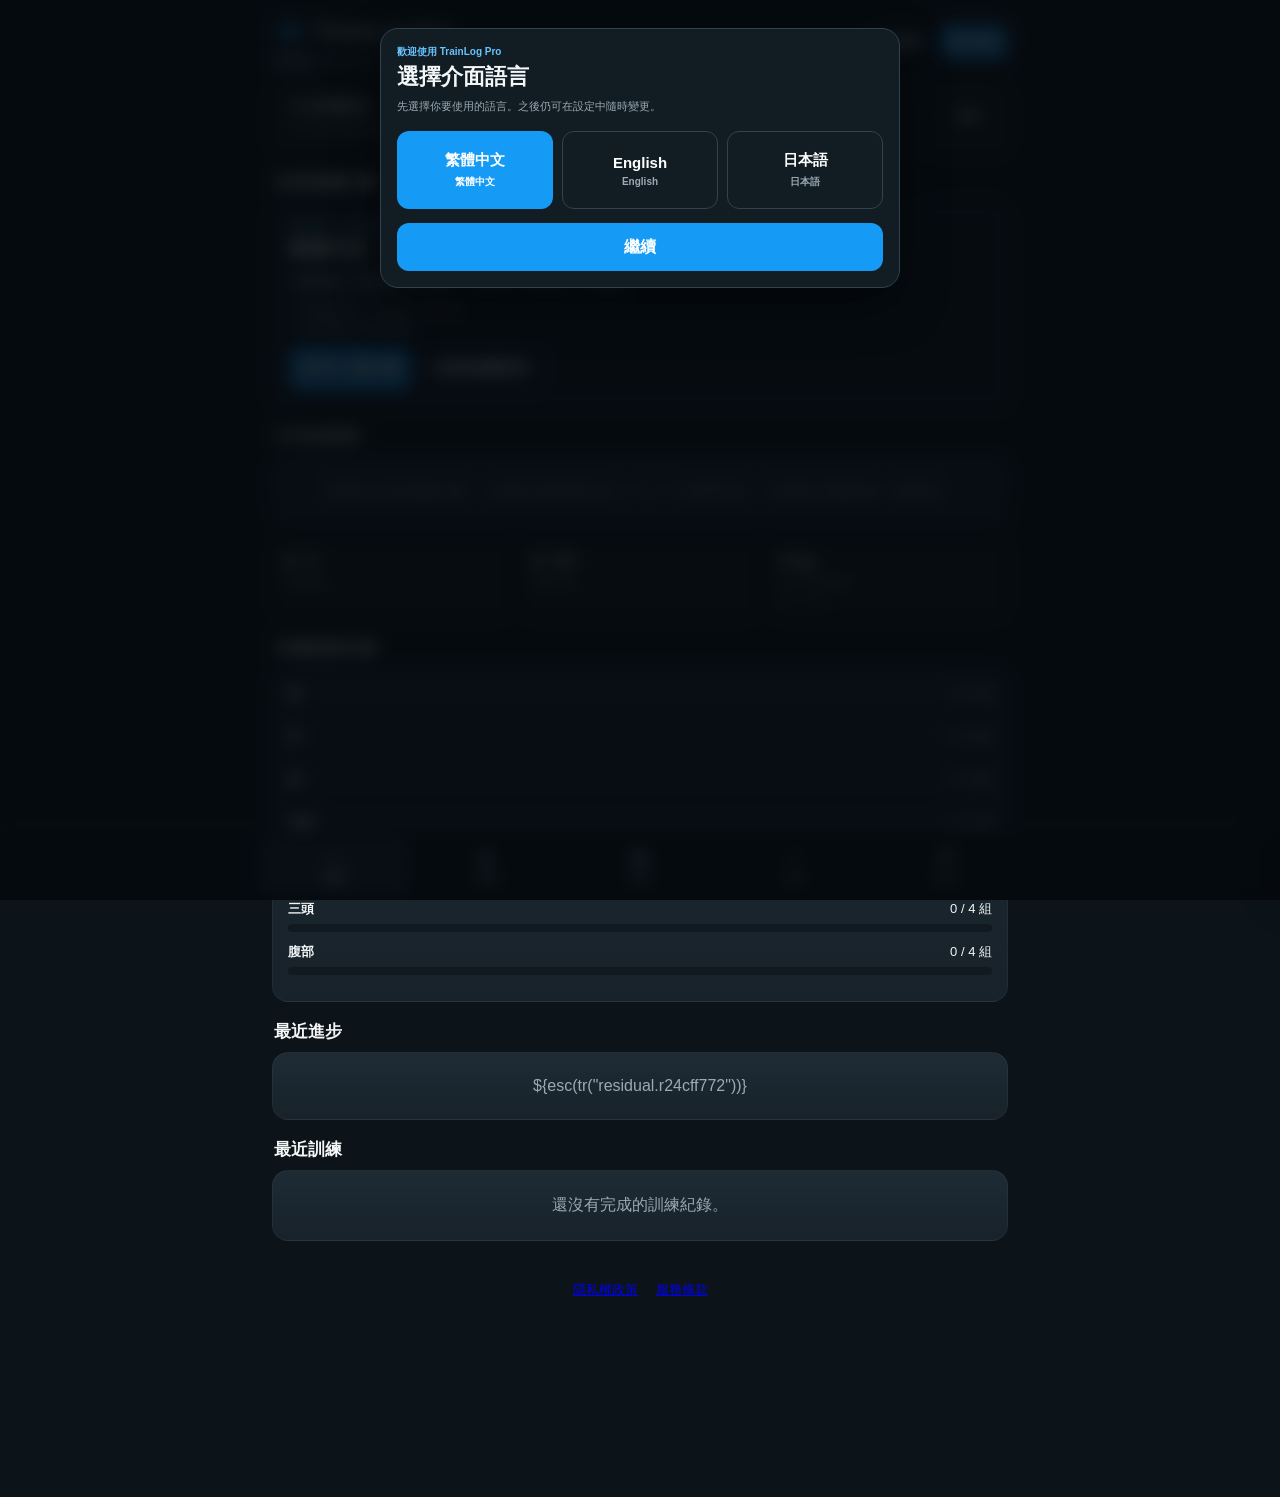
==== commit 3e3cff33: "chore: bump TrainLog Pro to v2.12.3 for Drive expiry prompt" ====
--- a/index.html
+++ b/index.html
@@ -5,13 +5,13 @@
 <meta charset="utf-8">
 <meta name="viewport" content="width=device-width,initial-scale=1,viewport-fit=cover">
 <meta name="theme-color" content="#10171d">
-<title>TrainLog Pro v2.12.2</title>
+<title>TrainLog Pro v2.12.3</title>
 <meta name="google-site-verification" content="P4_mUFnxHuNAN6GkFN4TZvJtdung9Cl3cv-AGPv9aw4" />
 <link rel="icon" href="assets/trainlog-pro-logo.svg" type="image/svg+xml">
 <meta property="og:image" content="https://boyuanliao.github.io/trainlog-pro/assets/trainlog-pro-logo.svg">
-<link rel="stylesheet" href="css/app.css?v=2.12.2">
-<link rel="stylesheet" href="css/exercise-progress-browser.css?v=2.12.2">
-<link rel="stylesheet" href="css/motion-gifs.css?v=2.12.2">
+<link rel="stylesheet" href="css/app.css?v=2.12.3">
+<link rel="stylesheet" href="css/exercise-progress-browser.css?v=2.12.3">
+<link rel="stylesheet" href="css/motion-gifs.css?v=2.12.3">
 <!-- Google tag (gtag.js) -->
 <script async src="https://www.googletagmanager.com/gtag/js?id=G-5JY343RVLX"></script>
 <script>
@@ -25,7 +25,7 @@
 <body>
 <div class="app">
   <div class="top">
-    <div class="top-identity"><div class="brand"><img class="brand-logo" src="assets/trainlog-pro-logo.svg" alt="TrainLog Pro 標誌" width="36" height="36"><span class="brand-name">TrainLog Pro</span></div><div class="top-meta"><span class="source-pill">v2.12.2</span><div class="subtitle" id="todayText"></div></div></div>
+    <div class="top-identity"><div class="brand"><img class="brand-logo" src="assets/trainlog-pro-logo.svg" alt="TrainLog Pro 標誌" width="36" height="36"><span class="brand-name">TrainLog Pro</span></div><div class="top-meta"><span class="source-pill">v2.12.3</span><div class="subtitle" id="todayText"></div></div></div>
     <div class="actions"><button class="btn small ghost" id="quickManual" data-testid="quick-manual" data-i18n="actions.manualEntry">手動補登</button><button class="btn small primary" id="quickStart" data-testid="quick-start" data-i18n="training.start">開始訓練</button></div>
   </div>
   <div id="driveReconnectHome" class="card" style="display:none;padding:12px;margin-bottom:12px">
@@ -554,28 +554,28 @@
 <div class="modalwrap" id="modalWrap"><div class="modal"><div class="modalhead"><h2 id="modalTitle"></h2><button class="btn small ghost" id="modalClose">✕</button></div><div id="modalBody"></div></div></div>
 <div class="toast" id="toast" aria-live="polite"></div>
 
-<script src="js/i18n/locales/zh-TW.js?v=2.12.2"></script>
-<script src="js/i18n/locales/en-US.js?v=2.12.2"></script>
-<script src="js/i18n/locales/ja-JP.js?v=2.12.2"></script>
-<script src="js/i18n/i18n.js?v=2.12.2"></script>
-<script src="js/motion-gifs.js?v=2.12.2"></script>
-<script src="js/data/glossary.js?v=2.12.2"></script>
-<script src="js/data/equipment.js?v=2.12.2"></script>
-<script src="js/data/exercises.js?v=2.12.2"></script>
-<script src="js/data/programs.js?v=2.12.2"></script>
-<script src="js/analysis/training-metrics.js?v=2.12.2"></script>
-<script src="js/analysis/progress.js?v=2.12.2"></script>
-<script src="js/core/utils.js?v=2.12.2"></script>
-<script src="js/core/migration.js?v=2.12.2"></script>
-<script src="js/core/storage.js?v=2.12.2"></script>
-<script src="js/training/metrics.js?v=2.12.2"></script>
-<script src="js/training/lifecycle.js?v=2.12.2"></script>
-<script src="js/training/mutations.js?v=2.12.2"></script>
-<script src="js/training/progression.js?v=2.12.2"></script>
-<script src="js/training/progression-actions.js?v=2.12.2"></script>
-<script src="js/training/progression-view.js?v=2.12.2"></script>
-<script src="js/ui/exercise-progress-browser.js?v=2.12.2"></script>
-<script src="js/cloud/drive-backup.js?v=2.12.2"></script>
-<script src="js/app.js?v=2.12.2"></script>
+<script src="js/i18n/locales/zh-TW.js?v=2.12.3"></script>
+<script src="js/i18n/locales/en-US.js?v=2.12.3"></script>
+<script src="js/i18n/locales/ja-JP.js?v=2.12.3"></script>
+<script src="js/i18n/i18n.js?v=2.12.3"></script>
+<script src="js/motion-gifs.js?v=2.12.3"></script>
+<script src="js/data/glossary.js?v=2.12.3"></script>
+<script src="js/data/equipment.js?v=2.12.3"></script>
+<script src="js/data/exercises.js?v=2.12.3"></script>
+<script src="js/data/programs.js?v=2.12.3"></script>
+<script src="js/analysis/training-metrics.js?v=2.12.3"></script>
+<script src="js/analysis/progress.js?v=2.12.3"></script>
+<script src="js/core/utils.js?v=2.12.3"></script>
+<script src="js/core/migration.js?v=2.12.3"></script>
+<script src="js/core/storage.js?v=2.12.3"></script>
+<script src="js/training/metrics.js?v=2.12.3"></script>
+<script src="js/training/lifecycle.js?v=2.12.3"></script>
+<script src="js/training/mutations.js?v=2.12.3"></script>
+<script src="js/training/progression.js?v=2.12.3"></script>
+<script src="js/training/progression-actions.js?v=2.12.3"></script>
+<script src="js/training/progression-view.js?v=2.12.3"></script>
+<script src="js/ui/exercise-progress-browser.js?v=2.12.3"></script>
+<script src="js/cloud/drive-backup.js?v=2.12.3"></script>
+<script src="js/app.js?v=2.12.3"></script>
 </body>
 </html>
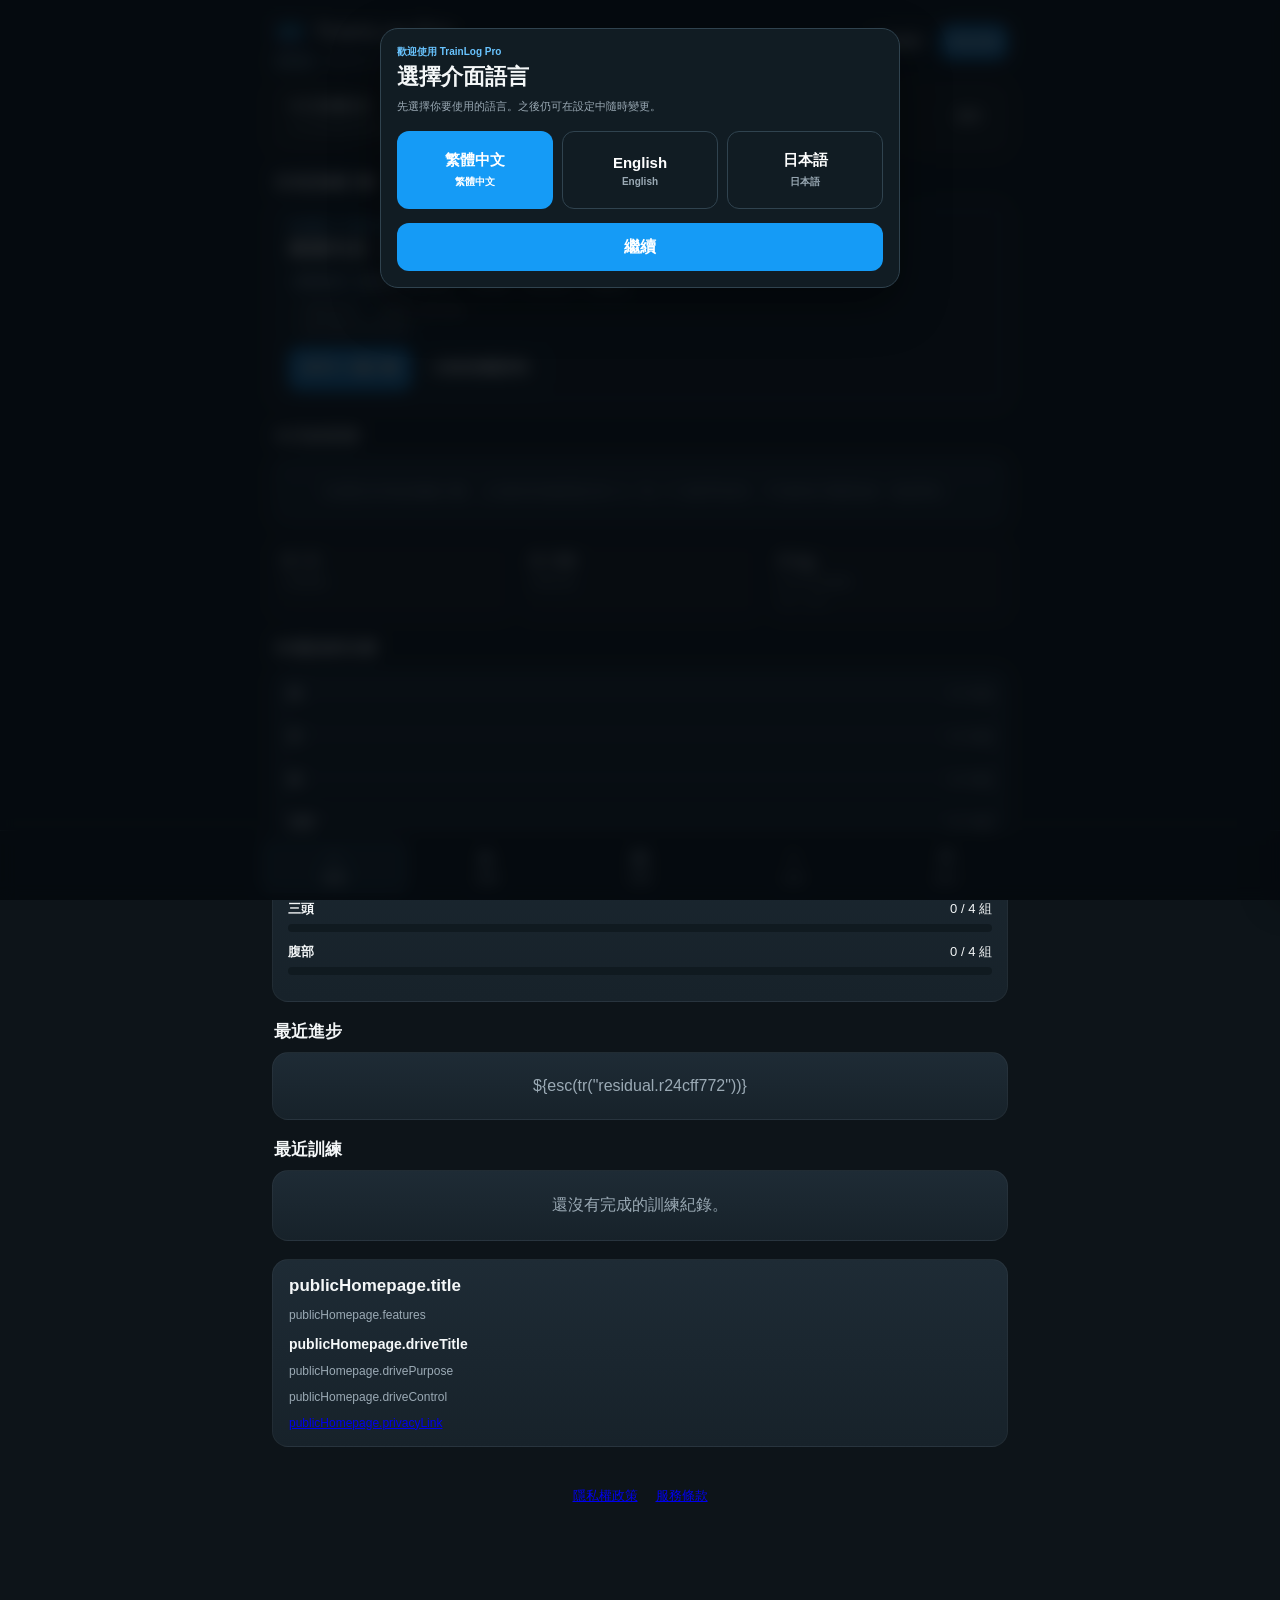
==== commit b5e0eace: "feat: add public home overview of app features and Google Drive data purpose" ====
--- a/index.html
+++ b/index.html
@@ -5,13 +5,13 @@
 <meta charset="utf-8">
 <meta name="viewport" content="width=device-width,initial-scale=1,viewport-fit=cover">
 <meta name="theme-color" content="#10171d">
-<title>TrainLog Pro v2.12.3</title>
+<title>TrainLog Pro v2.12.4</title>
 <meta name="google-site-verification" content="P4_mUFnxHuNAN6GkFN4TZvJtdung9Cl3cv-AGPv9aw4" />
 <link rel="icon" href="assets/trainlog-pro-logo.svg" type="image/svg+xml">
 <meta property="og:image" content="https://boyuanliao.github.io/trainlog-pro/assets/trainlog-pro-logo.svg">
-<link rel="stylesheet" href="css/app.css?v=2.12.3">
-<link rel="stylesheet" href="css/exercise-progress-browser.css?v=2.12.3">
-<link rel="stylesheet" href="css/motion-gifs.css?v=2.12.3">
+<link rel="stylesheet" href="css/app.css?v=2.12.4">
+<link rel="stylesheet" href="css/exercise-progress-browser.css?v=2.12.4">
+<link rel="stylesheet" href="css/motion-gifs.css?v=2.12.4">
 <!-- Google tag (gtag.js) -->
 <script async src="https://www.googletagmanager.com/gtag/js?id=G-5JY343RVLX"></script>
 <script>
@@ -25,7 +25,7 @@
 <body>
 <div class="app">
   <div class="top">
-    <div class="top-identity"><div class="brand"><img class="brand-logo" src="assets/trainlog-pro-logo.svg" alt="TrainLog Pro 標誌" width="36" height="36"><span class="brand-name">TrainLog Pro</span></div><div class="top-meta"><span class="source-pill">v2.12.3</span><div class="subtitle" id="todayText"></div></div></div>
+    <div class="top-identity"><div class="brand"><img class="brand-logo" src="assets/trainlog-pro-logo.svg" alt="TrainLog Pro 標誌" width="36" height="36"><span class="brand-name">TrainLog Pro</span></div><div class="top-meta"><span class="source-pill">v2.12.4</span><div class="subtitle" id="todayText"></div></div></div>
     <div class="actions"><button class="btn small ghost" id="quickManual" data-testid="quick-manual" data-i18n="actions.manualEntry">手動補登</button><button class="btn small primary" id="quickStart" data-testid="quick-start" data-i18n="training.start">開始訓練</button></div>
   </div>
   <div id="driveReconnectHome" class="card" style="display:none;padding:12px;margin-bottom:12px">
@@ -53,6 +53,14 @@
     <div class="section" data-i18n="home.weeklyMuscles">本週肌群目標</div><div class="card" id="weeklyMuscles"></div>
     <div class="section" data-i18n="home.recentProgress">最近進步</div><div id="recentProgress"></div>
     <div class="section" data-i18n="home.recentWorkouts">最近訓練</div><div id="recentWorkouts"></div>
+    <section id="publicAppOverview" class="card" style="margin-top:18px;padding:16px" aria-labelledby="publicAppOverviewTitle">
+      <h2 id="publicAppOverviewTitle" style="font-size:17px;margin:0 0 8px" data-i18n="publicHomepage.title">關於 TrainLog Pro</h2>
+      <p class="small" data-i18n="publicHomepage.features">TrainLog Pro 是健身訓練紀錄工具，協助你記錄每組動作的重量、次數與訓練結果，建立個人課表，管理動作與器材，並查看訓練紀錄、肌群訓練量和進步趨勢。主要紀錄保存在目前裝置的瀏覽器中，不需 Google 帳號即可使用核心功能。</p>
+      <h3 style="font-size:14px;margin:14px 0 6px" data-i18n="publicHomepage.driveTitle">為什麼需要 Google Drive 權限？</h3>
+      <p class="small" data-i18n="publicHomepage.drivePurpose">Google Drive 是選用的備份與恢復功能。只有在你主動連接 Google 帳號後，TrainLog Pro 才會要求存取 Google Drive 的應用程式專用隱藏資料夾（appDataFolder），用來建立、列出、讀取與管理訓練資料備份。這項權限不是用來讀取你的一般雲端硬碟檔案，也不會將資料自動分享給其他使用者。</p>
+      <p class="small" data-i18n="publicHomepage.driveControl">訓練資料仍以本機儲存為主；啟用自動備份後，網站開啟且授權有效時才會嘗試備份。恢復雲端資料前會提供預覽與確認，不會在未確認的情況下直接覆蓋本機紀錄。</p>
+      <p class="small" style="margin-bottom:0"><a href="privacy.html" data-i18n="publicHomepage.privacyLink">查看隱私權政策與 Google 資料使用說明</a></p>
+    </section>
   </section>
 
   <section class="page" id="trainPage">
@@ -554,28 +562,28 @@
 <div class="modalwrap" id="modalWrap"><div class="modal"><div class="modalhead"><h2 id="modalTitle"></h2><button class="btn small ghost" id="modalClose">✕</button></div><div id="modalBody"></div></div></div>
 <div class="toast" id="toast" aria-live="polite"></div>
 
-<script src="js/i18n/locales/zh-TW.js?v=2.12.3"></script>
-<script src="js/i18n/locales/en-US.js?v=2.12.3"></script>
-<script src="js/i18n/locales/ja-JP.js?v=2.12.3"></script>
-<script src="js/i18n/i18n.js?v=2.12.3"></script>
-<script src="js/motion-gifs.js?v=2.12.3"></script>
-<script src="js/data/glossary.js?v=2.12.3"></script>
-<script src="js/data/equipment.js?v=2.12.3"></script>
-<script src="js/data/exercises.js?v=2.12.3"></script>
-<script src="js/data/programs.js?v=2.12.3"></script>
-<script src="js/analysis/training-metrics.js?v=2.12.3"></script>
-<script src="js/analysis/progress.js?v=2.12.3"></script>
-<script src="js/core/utils.js?v=2.12.3"></script>
-<script src="js/core/migration.js?v=2.12.3"></script>
-<script src="js/core/storage.js?v=2.12.3"></script>
-<script src="js/training/metrics.js?v=2.12.3"></script>
-<script src="js/training/lifecycle.js?v=2.12.3"></script>
-<script src="js/training/mutations.js?v=2.12.3"></script>
-<script src="js/training/progression.js?v=2.12.3"></script>
-<script src="js/training/progression-actions.js?v=2.12.3"></script>
-<script src="js/training/progression-view.js?v=2.12.3"></script>
-<script src="js/ui/exercise-progress-browser.js?v=2.12.3"></script>
-<script src="js/cloud/drive-backup.js?v=2.12.3"></script>
-<script src="js/app.js?v=2.12.3"></script>
+<script src="js/i18n/locales/zh-TW.js?v=2.12.4"></script>
+<script src="js/i18n/locales/en-US.js?v=2.12.4"></script>
+<script src="js/i18n/locales/ja-JP.js?v=2.12.4"></script>
+<script src="js/i18n/i18n.js?v=2.12.4"></script>
+<script src="js/motion-gifs.js?v=2.12.4"></script>
+<script src="js/data/glossary.js?v=2.12.4"></script>
+<script src="js/data/equipment.js?v=2.12.4"></script>
+<script src="js/data/exercises.js?v=2.12.4"></script>
+<script src="js/data/programs.js?v=2.12.4"></script>
+<script src="js/analysis/training-metrics.js?v=2.12.4"></script>
+<script src="js/analysis/progress.js?v=2.12.4"></script>
+<script src="js/core/utils.js?v=2.12.4"></script>
+<script src="js/core/migration.js?v=2.12.4"></script>
+<script src="js/core/storage.js?v=2.12.4"></script>
+<script src="js/training/metrics.js?v=2.12.4"></script>
+<script src="js/training/lifecycle.js?v=2.12.4"></script>
+<script src="js/training/mutations.js?v=2.12.4"></script>
+<script src="js/training/progression.js?v=2.12.4"></script>
+<script src="js/training/progression-actions.js?v=2.12.4"></script>
+<script src="js/training/progression-view.js?v=2.12.4"></script>
+<script src="js/ui/exercise-progress-browser.js?v=2.12.4"></script>
+<script src="js/cloud/drive-backup.js?v=2.12.4"></script>
+<script src="js/app.js?v=2.12.4"></script>
 </body>
 </html>
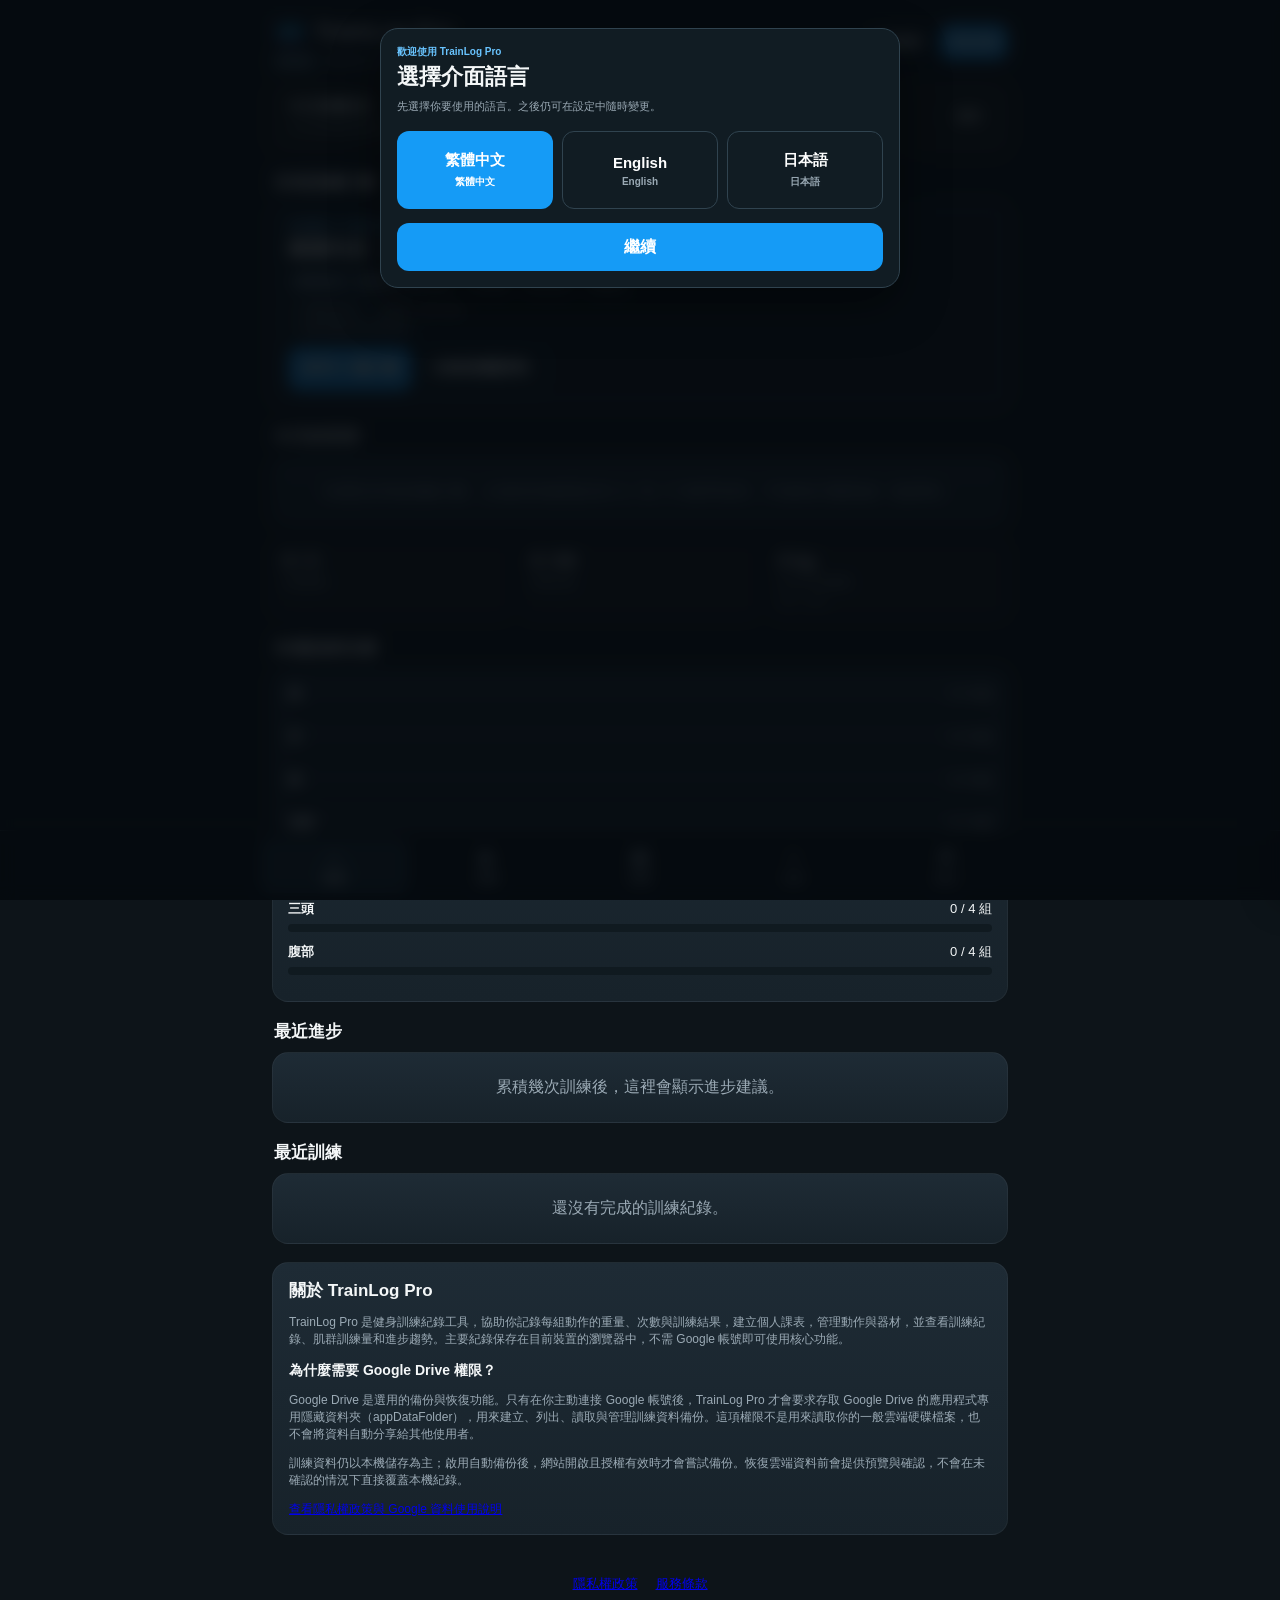
==== commit 1d46b480: "chore: bump version to v2.12.5 to refresh corrected UI assets" ====
--- a/index.html
+++ b/index.html
@@ -5,13 +5,13 @@
 <meta charset="utf-8">
 <meta name="viewport" content="width=device-width,initial-scale=1,viewport-fit=cover">
 <meta name="theme-color" content="#10171d">
-<title>TrainLog Pro v2.12.4</title>
+<title>TrainLog Pro v2.12.5</title>
 <meta name="google-site-verification" content="P4_mUFnxHuNAN6GkFN4TZvJtdung9Cl3cv-AGPv9aw4" />
 <link rel="icon" href="assets/trainlog-pro-logo.svg" type="image/svg+xml">
 <meta property="og:image" content="https://boyuanliao.github.io/trainlog-pro/assets/trainlog-pro-logo.svg">
-<link rel="stylesheet" href="css/app.css?v=2.12.4">
-<link rel="stylesheet" href="css/exercise-progress-browser.css?v=2.12.4">
-<link rel="stylesheet" href="css/motion-gifs.css?v=2.12.4">
+<link rel="stylesheet" href="css/app.css?v=2.12.5">
+<link rel="stylesheet" href="css/exercise-progress-browser.css?v=2.12.5">
+<link rel="stylesheet" href="css/motion-gifs.css?v=2.12.5">
 <!-- Google tag (gtag.js) -->
 <script async src="https://www.googletagmanager.com/gtag/js?id=G-5JY343RVLX"></script>
 <script>
@@ -25,7 +25,7 @@
 <body>
 <div class="app">
   <div class="top">
-    <div class="top-identity"><div class="brand"><img class="brand-logo" src="assets/trainlog-pro-logo.svg" alt="TrainLog Pro 標誌" width="36" height="36"><span class="brand-name">TrainLog Pro</span></div><div class="top-meta"><span class="source-pill">v2.12.4</span><div class="subtitle" id="todayText"></div></div></div>
+    <div class="top-identity"><div class="brand"><img class="brand-logo" src="assets/trainlog-pro-logo.svg" alt="TrainLog Pro 標誌" width="36" height="36"><span class="brand-name">TrainLog Pro</span></div><div class="top-meta"><span class="source-pill">v2.12.5</span><div class="subtitle" id="todayText"></div></div></div>
     <div class="actions"><button class="btn small ghost" id="quickManual" data-testid="quick-manual" data-i18n="actions.manualEntry">手動補登</button><button class="btn small primary" id="quickStart" data-testid="quick-start" data-i18n="training.start">開始訓練</button></div>
   </div>
   <div id="driveReconnectHome" class="card" style="display:none;padding:12px;margin-bottom:12px">
@@ -562,28 +562,28 @@
 <div class="modalwrap" id="modalWrap"><div class="modal"><div class="modalhead"><h2 id="modalTitle"></h2><button class="btn small ghost" id="modalClose">✕</button></div><div id="modalBody"></div></div></div>
 <div class="toast" id="toast" aria-live="polite"></div>
 
-<script src="js/i18n/locales/zh-TW.js?v=2.12.4"></script>
-<script src="js/i18n/locales/en-US.js?v=2.12.4"></script>
-<script src="js/i18n/locales/ja-JP.js?v=2.12.4"></script>
-<script src="js/i18n/i18n.js?v=2.12.4"></script>
-<script src="js/motion-gifs.js?v=2.12.4"></script>
-<script src="js/data/glossary.js?v=2.12.4"></script>
-<script src="js/data/equipment.js?v=2.12.4"></script>
-<script src="js/data/exercises.js?v=2.12.4"></script>
-<script src="js/data/programs.js?v=2.12.4"></script>
-<script src="js/analysis/training-metrics.js?v=2.12.4"></script>
-<script src="js/analysis/progress.js?v=2.12.4"></script>
-<script src="js/core/utils.js?v=2.12.4"></script>
-<script src="js/core/migration.js?v=2.12.4"></script>
-<script src="js/core/storage.js?v=2.12.4"></script>
-<script src="js/training/metrics.js?v=2.12.4"></script>
-<script src="js/training/lifecycle.js?v=2.12.4"></script>
-<script src="js/training/mutations.js?v=2.12.4"></script>
-<script src="js/training/progression.js?v=2.12.4"></script>
-<script src="js/training/progression-actions.js?v=2.12.4"></script>
-<script src="js/training/progression-view.js?v=2.12.4"></script>
-<script src="js/ui/exercise-progress-browser.js?v=2.12.4"></script>
-<script src="js/cloud/drive-backup.js?v=2.12.4"></script>
-<script src="js/app.js?v=2.12.4"></script>
+<script src="js/i18n/locales/zh-TW.js?v=2.12.5"></script>
+<script src="js/i18n/locales/en-US.js?v=2.12.5"></script>
+<script src="js/i18n/locales/ja-JP.js?v=2.12.5"></script>
+<script src="js/i18n/i18n.js?v=2.12.5"></script>
+<script src="js/motion-gifs.js?v=2.12.5"></script>
+<script src="js/data/glossary.js?v=2.12.5"></script>
+<script src="js/data/equipment.js?v=2.12.5"></script>
+<script src="js/data/exercises.js?v=2.12.5"></script>
+<script src="js/data/programs.js?v=2.12.5"></script>
+<script src="js/analysis/training-metrics.js?v=2.12.5"></script>
+<script src="js/analysis/progress.js?v=2.12.5"></script>
+<script src="js/core/utils.js?v=2.12.5"></script>
+<script src="js/core/migration.js?v=2.12.5"></script>
+<script src="js/core/storage.js?v=2.12.5"></script>
+<script src="js/training/metrics.js?v=2.12.5"></script>
+<script src="js/training/lifecycle.js?v=2.12.5"></script>
+<script src="js/training/mutations.js?v=2.12.5"></script>
+<script src="js/training/progression.js?v=2.12.5"></script>
+<script src="js/training/progression-actions.js?v=2.12.5"></script>
+<script src="js/training/progression-view.js?v=2.12.5"></script>
+<script src="js/ui/exercise-progress-browser.js?v=2.12.5"></script>
+<script src="js/cloud/drive-backup.js?v=2.12.5"></script>
+<script src="js/app.js?v=2.12.5"></script>
 </body>
 </html>
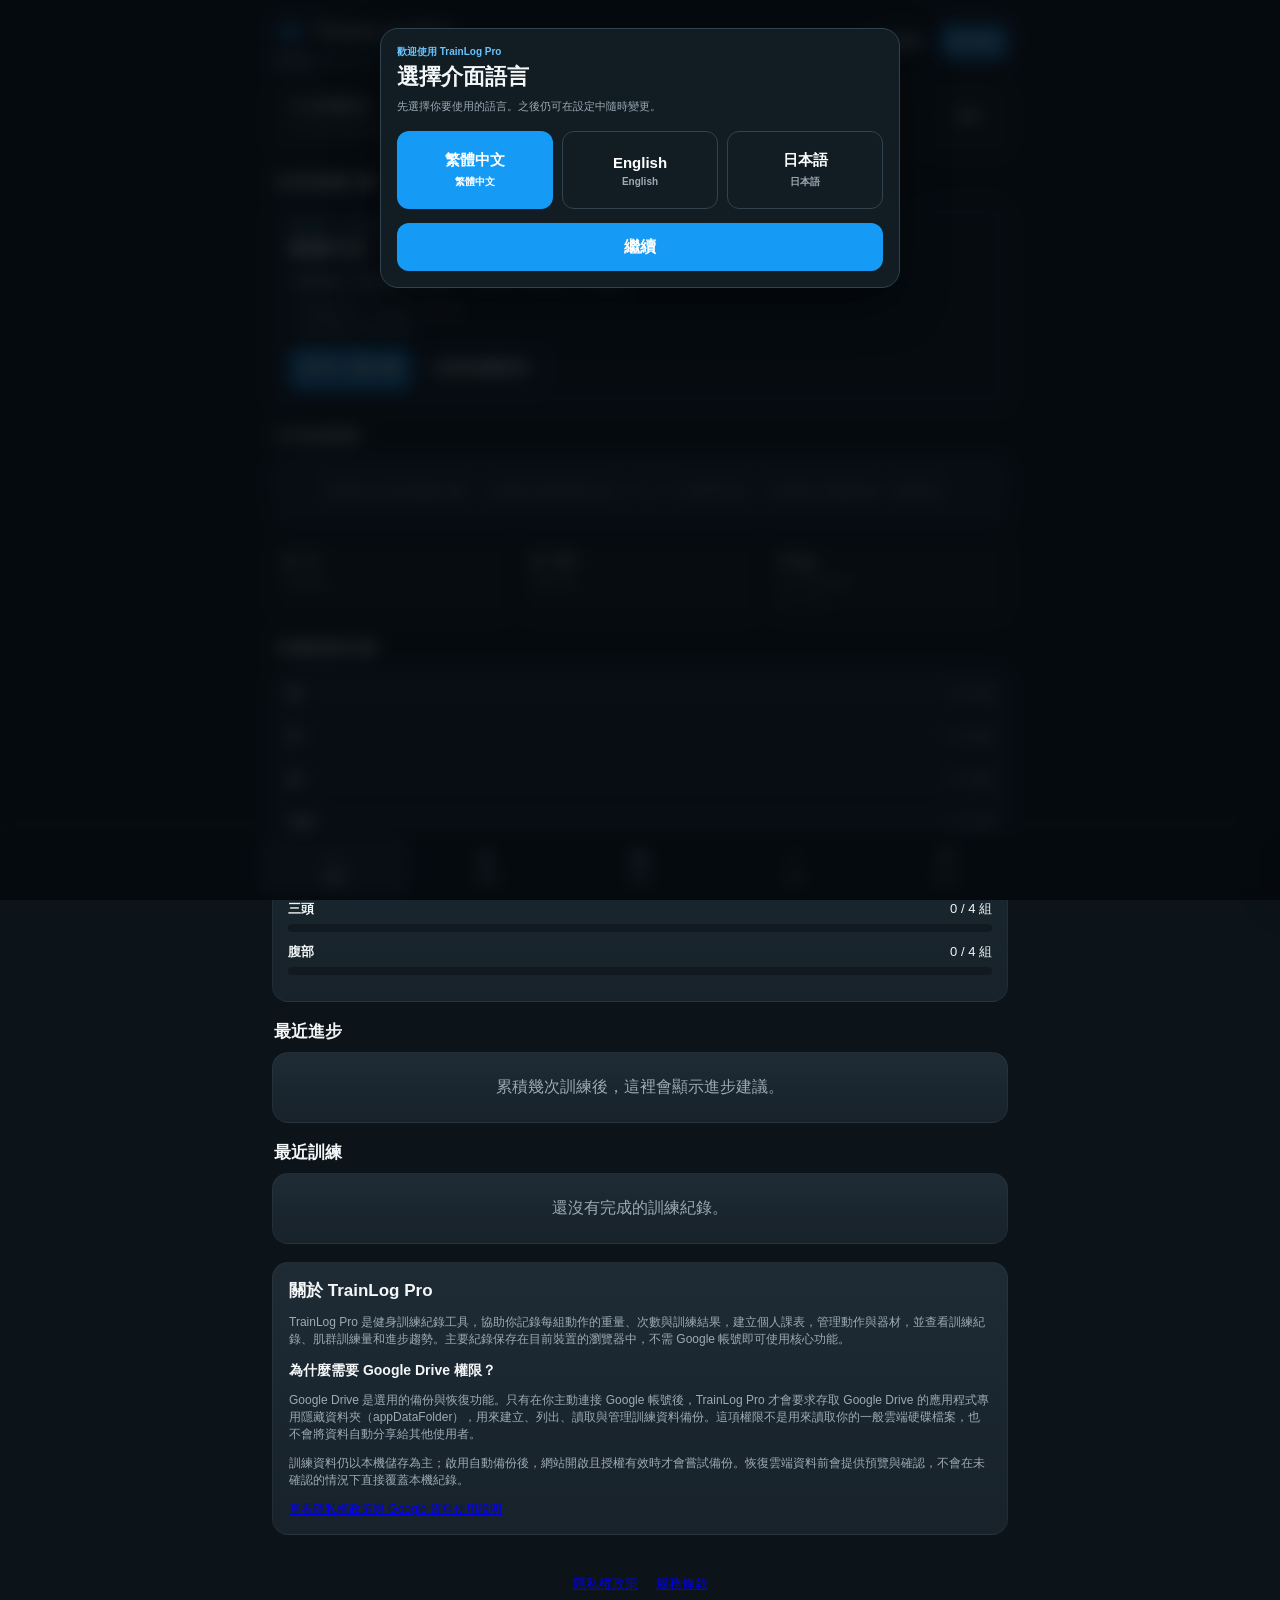
==== commit b7d48859: "fix: refresh static asset cache keys for daily adjustment labels" ====
--- a/index.html
+++ b/index.html
@@ -5,13 +5,13 @@
 <meta charset="utf-8">
 <meta name="viewport" content="width=device-width,initial-scale=1,viewport-fit=cover">
 <meta name="theme-color" content="#10171d">
-<title>TrainLog Pro v2.12.5</title>
+<title>TrainLog Pro v2.12.6</title>
 <meta name="google-site-verification" content="P4_mUFnxHuNAN6GkFN4TZvJtdung9Cl3cv-AGPv9aw4" />
 <link rel="icon" href="assets/trainlog-pro-logo.svg" type="image/svg+xml">
 <meta property="og:image" content="https://boyuanliao.github.io/trainlog-pro/assets/trainlog-pro-logo.svg">
-<link rel="stylesheet" href="css/app.css?v=2.12.5">
-<link rel="stylesheet" href="css/exercise-progress-browser.css?v=2.12.5">
-<link rel="stylesheet" href="css/motion-gifs.css?v=2.12.5">
+<link rel="stylesheet" href="css/app.css?v=2.12.6">
+<link rel="stylesheet" href="css/exercise-progress-browser.css?v=2.12.6">
+<link rel="stylesheet" href="css/motion-gifs.css?v=2.12.6">
 <!-- Google tag (gtag.js) -->
 <script async src="https://www.googletagmanager.com/gtag/js?id=G-5JY343RVLX"></script>
 <script>
@@ -25,7 +25,7 @@
 <body>
 <div class="app">
   <div class="top">
-    <div class="top-identity"><div class="brand"><img class="brand-logo" src="assets/trainlog-pro-logo.svg" alt="TrainLog Pro 標誌" width="36" height="36"><span class="brand-name">TrainLog Pro</span></div><div class="top-meta"><span class="source-pill">v2.12.5</span><div class="subtitle" id="todayText"></div></div></div>
+    <div class="top-identity"><div class="brand"><img class="brand-logo" src="assets/trainlog-pro-logo.svg" alt="TrainLog Pro 標誌" width="36" height="36"><span class="brand-name">TrainLog Pro</span></div><div class="top-meta"><span class="source-pill">v2.12.6</span><div class="subtitle" id="todayText"></div></div></div>
     <div class="actions"><button class="btn small ghost" id="quickManual" data-testid="quick-manual" data-i18n="actions.manualEntry">手動補登</button><button class="btn small primary" id="quickStart" data-testid="quick-start" data-i18n="training.start">開始訓練</button></div>
   </div>
   <div id="driveReconnectHome" class="card" style="display:none;padding:12px;margin-bottom:12px">
@@ -562,28 +562,28 @@
 <div class="modalwrap" id="modalWrap"><div class="modal"><div class="modalhead"><h2 id="modalTitle"></h2><button class="btn small ghost" id="modalClose">✕</button></div><div id="modalBody"></div></div></div>
 <div class="toast" id="toast" aria-live="polite"></div>
 
-<script src="js/i18n/locales/zh-TW.js?v=2.12.5"></script>
-<script src="js/i18n/locales/en-US.js?v=2.12.5"></script>
-<script src="js/i18n/locales/ja-JP.js?v=2.12.5"></script>
-<script src="js/i18n/i18n.js?v=2.12.5"></script>
-<script src="js/motion-gifs.js?v=2.12.5"></script>
-<script src="js/data/glossary.js?v=2.12.5"></script>
-<script src="js/data/equipment.js?v=2.12.5"></script>
-<script src="js/data/exercises.js?v=2.12.5"></script>
-<script src="js/data/programs.js?v=2.12.5"></script>
-<script src="js/analysis/training-metrics.js?v=2.12.5"></script>
-<script src="js/analysis/progress.js?v=2.12.5"></script>
-<script src="js/core/utils.js?v=2.12.5"></script>
-<script src="js/core/migration.js?v=2.12.5"></script>
-<script src="js/core/storage.js?v=2.12.5"></script>
-<script src="js/training/metrics.js?v=2.12.5"></script>
-<script src="js/training/lifecycle.js?v=2.12.5"></script>
-<script src="js/training/mutations.js?v=2.12.5"></script>
-<script src="js/training/progression.js?v=2.12.5"></script>
-<script src="js/training/progression-actions.js?v=2.12.5"></script>
-<script src="js/training/progression-view.js?v=2.12.5"></script>
-<script src="js/ui/exercise-progress-browser.js?v=2.12.5"></script>
-<script src="js/cloud/drive-backup.js?v=2.12.5"></script>
-<script src="js/app.js?v=2.12.5"></script>
+<script src="js/i18n/locales/zh-TW.js?v=2.12.6"></script>
+<script src="js/i18n/locales/en-US.js?v=2.12.6"></script>
+<script src="js/i18n/locales/ja-JP.js?v=2.12.6"></script>
+<script src="js/i18n/i18n.js?v=2.12.6"></script>
+<script src="js/motion-gifs.js?v=2.12.6"></script>
+<script src="js/data/glossary.js?v=2.12.6"></script>
+<script src="js/data/equipment.js?v=2.12.6"></script>
+<script src="js/data/exercises.js?v=2.12.6"></script>
+<script src="js/data/programs.js?v=2.12.6"></script>
+<script src="js/analysis/training-metrics.js?v=2.12.6"></script>
+<script src="js/analysis/progress.js?v=2.12.6"></script>
+<script src="js/core/utils.js?v=2.12.6"></script>
+<script src="js/core/migration.js?v=2.12.6"></script>
+<script src="js/core/storage.js?v=2.12.6"></script>
+<script src="js/training/metrics.js?v=2.12.6"></script>
+<script src="js/training/lifecycle.js?v=2.12.6"></script>
+<script src="js/training/mutations.js?v=2.12.6"></script>
+<script src="js/training/progression.js?v=2.12.6"></script>
+<script src="js/training/progression-actions.js?v=2.12.6"></script>
+<script src="js/training/progression-view.js?v=2.12.6"></script>
+<script src="js/ui/exercise-progress-browser.js?v=2.12.6"></script>
+<script src="js/cloud/drive-backup.js?v=2.12.6"></script>
+<script src="js/app.js?v=2.12.6"></script>
 </body>
 </html>
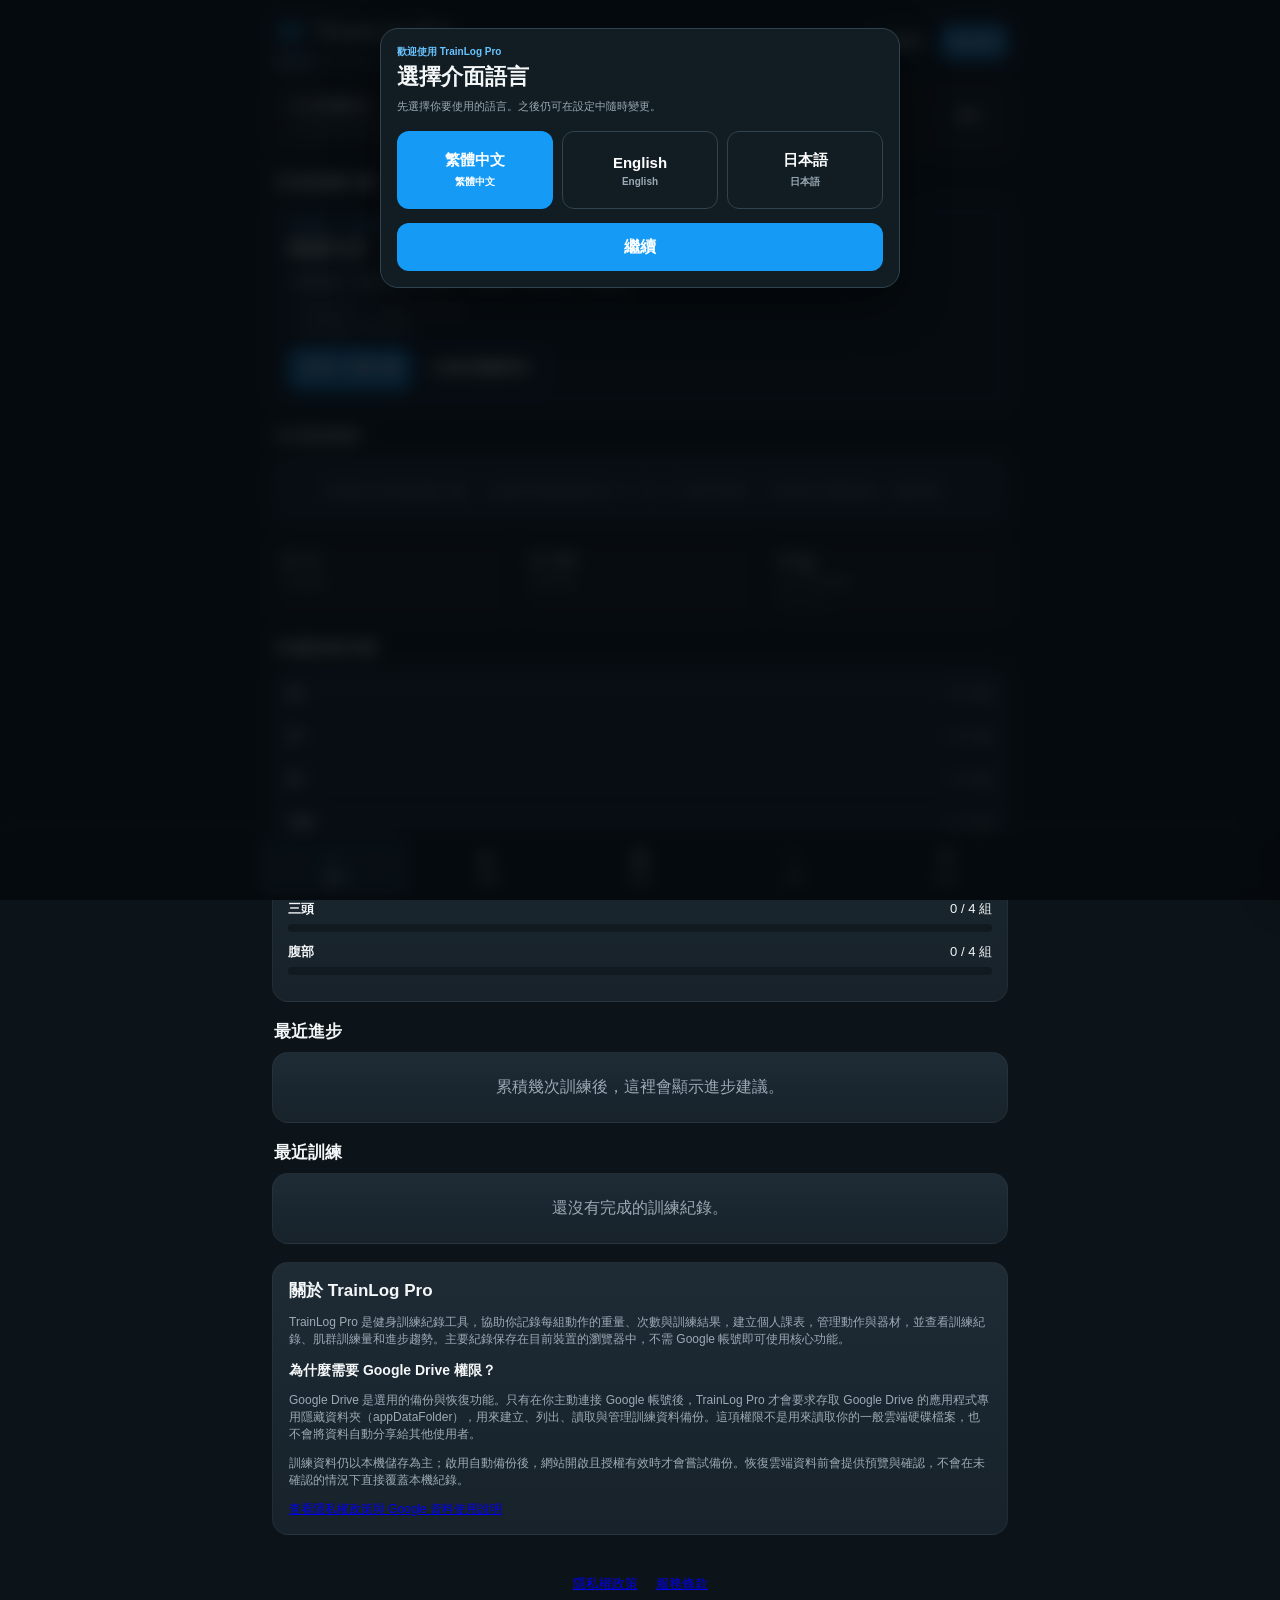
==== commit c73406d8: "fix: render localized training display level labels" ====
--- a/index.html
+++ b/index.html
@@ -5,13 +5,13 @@
 <meta charset="utf-8">
 <meta name="viewport" content="width=device-width,initial-scale=1,viewport-fit=cover">
 <meta name="theme-color" content="#10171d">
-<title>TrainLog Pro v2.12.6</title>
+<title>TrainLog Pro v2.12.7</title>
 <meta name="google-site-verification" content="P4_mUFnxHuNAN6GkFN4TZvJtdung9Cl3cv-AGPv9aw4" />
 <link rel="icon" href="assets/trainlog-pro-logo.svg" type="image/svg+xml">
 <meta property="og:image" content="https://boyuanliao.github.io/trainlog-pro/assets/trainlog-pro-logo.svg">
-<link rel="stylesheet" href="css/app.css?v=2.12.6">
-<link rel="stylesheet" href="css/exercise-progress-browser.css?v=2.12.6">
-<link rel="stylesheet" href="css/motion-gifs.css?v=2.12.6">
+<link rel="stylesheet" href="css/app.css?v=2.12.7">
+<link rel="stylesheet" href="css/exercise-progress-browser.css?v=2.12.7">
+<link rel="stylesheet" href="css/motion-gifs.css?v=2.12.7">
 <!-- Google tag (gtag.js) -->
 <script async src="https://www.googletagmanager.com/gtag/js?id=G-5JY343RVLX"></script>
 <script>
@@ -25,7 +25,7 @@
 <body>
 <div class="app">
   <div class="top">
-    <div class="top-identity"><div class="brand"><img class="brand-logo" src="assets/trainlog-pro-logo.svg" alt="TrainLog Pro 標誌" width="36" height="36"><span class="brand-name">TrainLog Pro</span></div><div class="top-meta"><span class="source-pill">v2.12.6</span><div class="subtitle" id="todayText"></div></div></div>
+    <div class="top-identity"><div class="brand"><img class="brand-logo" src="assets/trainlog-pro-logo.svg" alt="TrainLog Pro 標誌" width="36" height="36"><span class="brand-name">TrainLog Pro</span></div><div class="top-meta"><span class="source-pill">v2.12.7</span><div class="subtitle" id="todayText"></div></div></div>
     <div class="actions"><button class="btn small ghost" id="quickManual" data-testid="quick-manual" data-i18n="actions.manualEntry">手動補登</button><button class="btn small primary" id="quickStart" data-testid="quick-start" data-i18n="training.start">開始訓練</button></div>
   </div>
   <div id="driveReconnectHome" class="card" style="display:none;padding:12px;margin-bottom:12px">
@@ -562,28 +562,28 @@
 <div class="modalwrap" id="modalWrap"><div class="modal"><div class="modalhead"><h2 id="modalTitle"></h2><button class="btn small ghost" id="modalClose">✕</button></div><div id="modalBody"></div></div></div>
 <div class="toast" id="toast" aria-live="polite"></div>
 
-<script src="js/i18n/locales/zh-TW.js?v=2.12.6"></script>
-<script src="js/i18n/locales/en-US.js?v=2.12.6"></script>
-<script src="js/i18n/locales/ja-JP.js?v=2.12.6"></script>
-<script src="js/i18n/i18n.js?v=2.12.6"></script>
-<script src="js/motion-gifs.js?v=2.12.6"></script>
-<script src="js/data/glossary.js?v=2.12.6"></script>
-<script src="js/data/equipment.js?v=2.12.6"></script>
-<script src="js/data/exercises.js?v=2.12.6"></script>
-<script src="js/data/programs.js?v=2.12.6"></script>
-<script src="js/analysis/training-metrics.js?v=2.12.6"></script>
-<script src="js/analysis/progress.js?v=2.12.6"></script>
-<script src="js/core/utils.js?v=2.12.6"></script>
-<script src="js/core/migration.js?v=2.12.6"></script>
-<script src="js/core/storage.js?v=2.12.6"></script>
-<script src="js/training/metrics.js?v=2.12.6"></script>
-<script src="js/training/lifecycle.js?v=2.12.6"></script>
-<script src="js/training/mutations.js?v=2.12.6"></script>
-<script src="js/training/progression.js?v=2.12.6"></script>
-<script src="js/training/progression-actions.js?v=2.12.6"></script>
-<script src="js/training/progression-view.js?v=2.12.6"></script>
-<script src="js/ui/exercise-progress-browser.js?v=2.12.6"></script>
-<script src="js/cloud/drive-backup.js?v=2.12.6"></script>
-<script src="js/app.js?v=2.12.6"></script>
+<script src="js/i18n/locales/zh-TW.js?v=2.12.7"></script>
+<script src="js/i18n/locales/en-US.js?v=2.12.7"></script>
+<script src="js/i18n/locales/ja-JP.js?v=2.12.7"></script>
+<script src="js/i18n/i18n.js?v=2.12.7"></script>
+<script src="js/motion-gifs.js?v=2.12.7"></script>
+<script src="js/data/glossary.js?v=2.12.7"></script>
+<script src="js/data/equipment.js?v=2.12.7"></script>
+<script src="js/data/exercises.js?v=2.12.7"></script>
+<script src="js/data/programs.js?v=2.12.7"></script>
+<script src="js/analysis/training-metrics.js?v=2.12.7"></script>
+<script src="js/analysis/progress.js?v=2.12.7"></script>
+<script src="js/core/utils.js?v=2.12.7"></script>
+<script src="js/core/migration.js?v=2.12.7"></script>
+<script src="js/core/storage.js?v=2.12.7"></script>
+<script src="js/training/metrics.js?v=2.12.7"></script>
+<script src="js/training/lifecycle.js?v=2.12.7"></script>
+<script src="js/training/mutations.js?v=2.12.7"></script>
+<script src="js/training/progression.js?v=2.12.7"></script>
+<script src="js/training/progression-actions.js?v=2.12.7"></script>
+<script src="js/training/progression-view.js?v=2.12.7"></script>
+<script src="js/ui/exercise-progress-browser.js?v=2.12.7"></script>
+<script src="js/cloud/drive-backup.js?v=2.12.7"></script>
+<script src="js/app.js?v=2.12.7"></script>
 </body>
 </html>
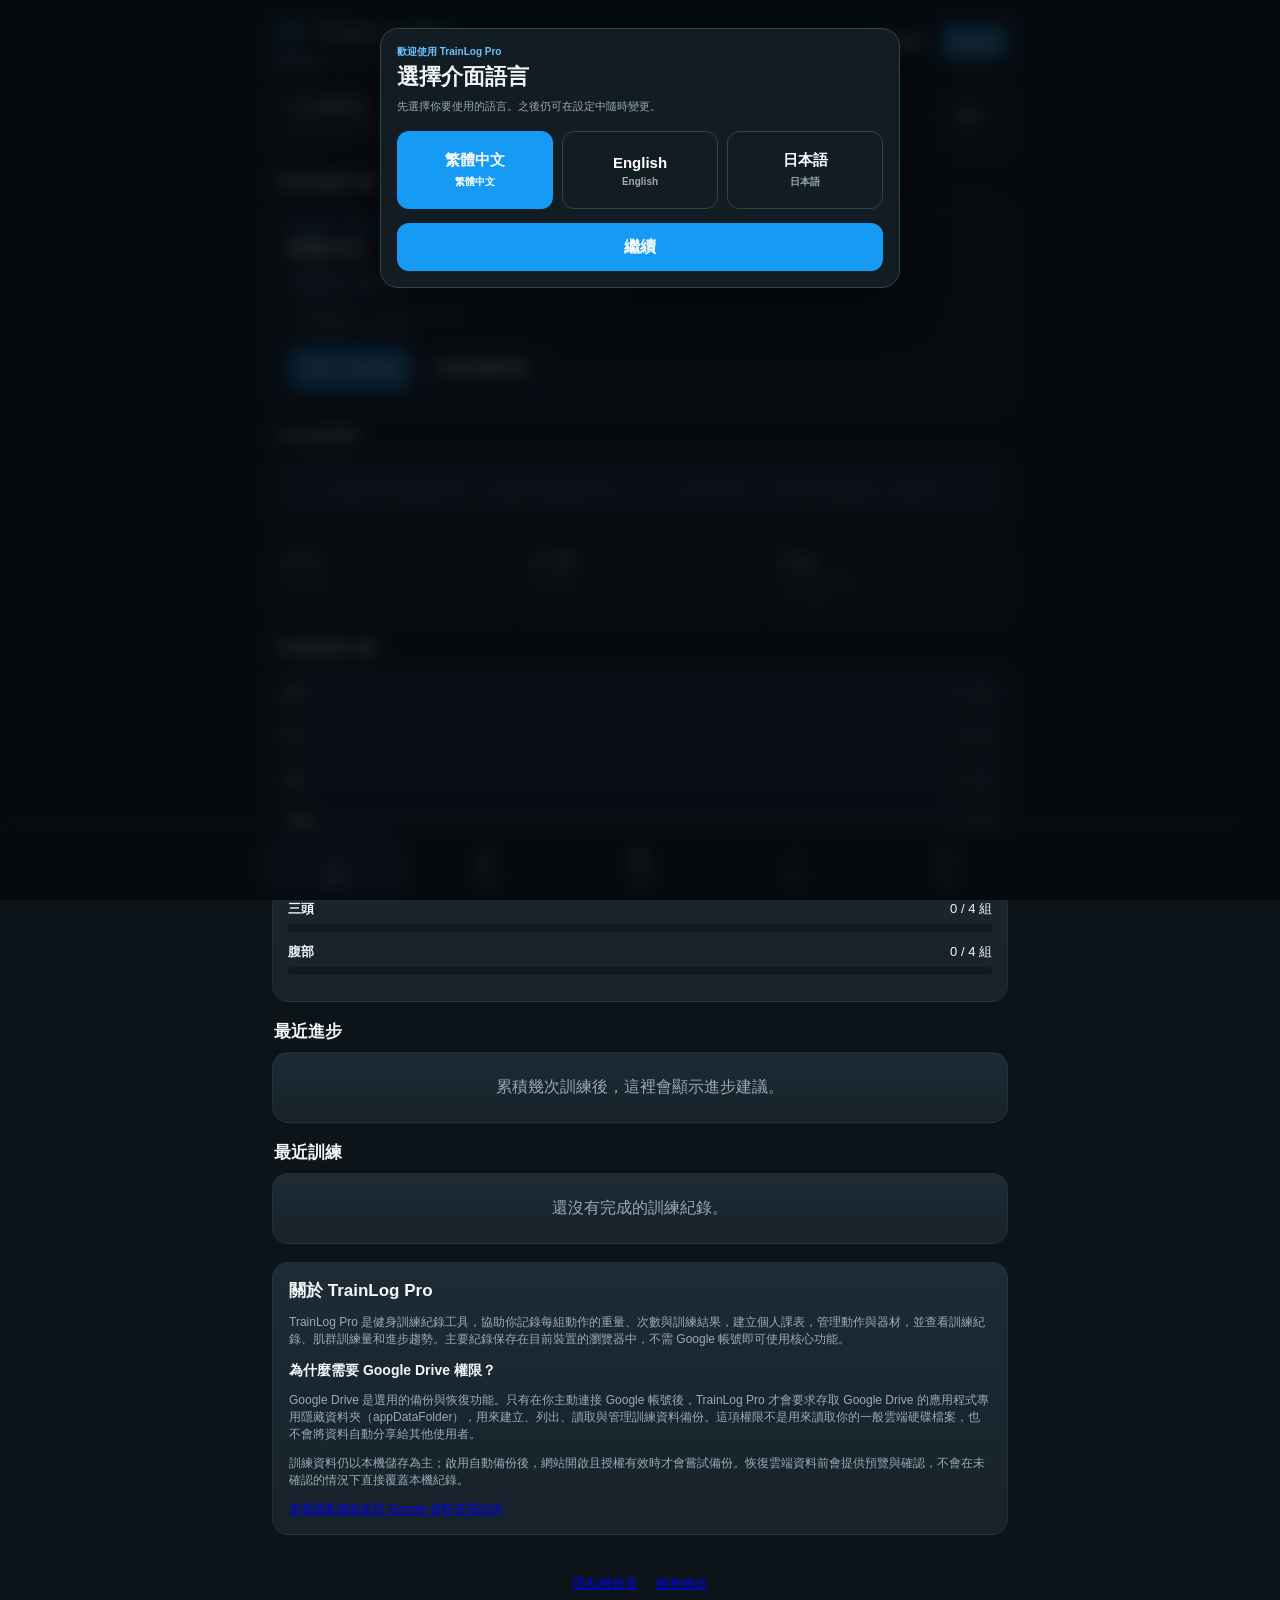
==== commit 23d37330: "feat: add lat stretch machine and timed exercise" ====
--- a/index.html
+++ b/index.html
@@ -5,13 +5,13 @@
 <meta charset="utf-8">
 <meta name="viewport" content="width=device-width,initial-scale=1,viewport-fit=cover">
 <meta name="theme-color" content="#10171d">
-<title>TrainLog Pro v2.12.7</title>
+<title>TrainLog Pro v2.12.8</title>
 <meta name="google-site-verification" content="P4_mUFnxHuNAN6GkFN4TZvJtdung9Cl3cv-AGPv9aw4" />
 <link rel="icon" href="assets/trainlog-pro-logo.svg" type="image/svg+xml">
 <meta property="og:image" content="https://boyuanliao.github.io/trainlog-pro/assets/trainlog-pro-logo.svg">
-<link rel="stylesheet" href="css/app.css?v=2.12.7">
-<link rel="stylesheet" href="css/exercise-progress-browser.css?v=2.12.7">
-<link rel="stylesheet" href="css/motion-gifs.css?v=2.12.7">
+<link rel="stylesheet" href="css/app.css?v=2.12.8">
+<link rel="stylesheet" href="css/exercise-progress-browser.css?v=2.12.8">
+<link rel="stylesheet" href="css/motion-gifs.css?v=2.12.8">
 <!-- Google tag (gtag.js) -->
 <script async src="https://www.googletagmanager.com/gtag/js?id=G-5JY343RVLX"></script>
 <script>
@@ -25,7 +25,7 @@
 <body>
 <div class="app">
   <div class="top">
-    <div class="top-identity"><div class="brand"><img class="brand-logo" src="assets/trainlog-pro-logo.svg" alt="TrainLog Pro 標誌" width="36" height="36"><span class="brand-name">TrainLog Pro</span></div><div class="top-meta"><span class="source-pill">v2.12.7</span><div class="subtitle" id="todayText"></div></div></div>
+    <div class="top-identity"><div class="brand"><img class="brand-logo" src="assets/trainlog-pro-logo.svg" alt="TrainLog Pro 標誌" width="36" height="36"><span class="brand-name">TrainLog Pro</span></div><div class="top-meta"><span class="source-pill">v2.12.8</span><div class="subtitle" id="todayText"></div></div></div>
     <div class="actions"><button class="btn small ghost" id="quickManual" data-testid="quick-manual" data-i18n="actions.manualEntry">手動補登</button><button class="btn small primary" id="quickStart" data-testid="quick-start" data-i18n="training.start">開始訓練</button></div>
   </div>
   <div id="driveReconnectHome" class="card" style="display:none;padding:12px;margin-bottom:12px">
@@ -562,28 +562,28 @@
 <div class="modalwrap" id="modalWrap"><div class="modal"><div class="modalhead"><h2 id="modalTitle"></h2><button class="btn small ghost" id="modalClose">✕</button></div><div id="modalBody"></div></div></div>
 <div class="toast" id="toast" aria-live="polite"></div>
 
-<script src="js/i18n/locales/zh-TW.js?v=2.12.7"></script>
-<script src="js/i18n/locales/en-US.js?v=2.12.7"></script>
-<script src="js/i18n/locales/ja-JP.js?v=2.12.7"></script>
-<script src="js/i18n/i18n.js?v=2.12.7"></script>
-<script src="js/motion-gifs.js?v=2.12.7"></script>
-<script src="js/data/glossary.js?v=2.12.7"></script>
-<script src="js/data/equipment.js?v=2.12.7"></script>
-<script src="js/data/exercises.js?v=2.12.7"></script>
-<script src="js/data/programs.js?v=2.12.7"></script>
-<script src="js/analysis/training-metrics.js?v=2.12.7"></script>
-<script src="js/analysis/progress.js?v=2.12.7"></script>
-<script src="js/core/utils.js?v=2.12.7"></script>
-<script src="js/core/migration.js?v=2.12.7"></script>
-<script src="js/core/storage.js?v=2.12.7"></script>
-<script src="js/training/metrics.js?v=2.12.7"></script>
-<script src="js/training/lifecycle.js?v=2.12.7"></script>
-<script src="js/training/mutations.js?v=2.12.7"></script>
-<script src="js/training/progression.js?v=2.12.7"></script>
-<script src="js/training/progression-actions.js?v=2.12.7"></script>
-<script src="js/training/progression-view.js?v=2.12.7"></script>
-<script src="js/ui/exercise-progress-browser.js?v=2.12.7"></script>
-<script src="js/cloud/drive-backup.js?v=2.12.7"></script>
-<script src="js/app.js?v=2.12.7"></script>
+<script src="js/i18n/locales/zh-TW.js?v=2.12.8"></script>
+<script src="js/i18n/locales/en-US.js?v=2.12.8"></script>
+<script src="js/i18n/locales/ja-JP.js?v=2.12.8"></script>
+<script src="js/i18n/i18n.js?v=2.12.8"></script>
+<script src="js/motion-gifs.js?v=2.12.8"></script>
+<script src="js/data/glossary.js?v=2.12.8"></script>
+<script src="js/data/equipment.js?v=2.12.8"></script>
+<script src="js/data/exercises.js?v=2.12.8"></script>
+<script src="js/data/programs.js?v=2.12.8"></script>
+<script src="js/analysis/training-metrics.js?v=2.12.8"></script>
+<script src="js/analysis/progress.js?v=2.12.8"></script>
+<script src="js/core/utils.js?v=2.12.8"></script>
+<script src="js/core/migration.js?v=2.12.8"></script>
+<script src="js/core/storage.js?v=2.12.8"></script>
+<script src="js/training/metrics.js?v=2.12.8"></script>
+<script src="js/training/lifecycle.js?v=2.12.8"></script>
+<script src="js/training/mutations.js?v=2.12.8"></script>
+<script src="js/training/progression.js?v=2.12.8"></script>
+<script src="js/training/progression-actions.js?v=2.12.8"></script>
+<script src="js/training/progression-view.js?v=2.12.8"></script>
+<script src="js/ui/exercise-progress-browser.js?v=2.12.8"></script>
+<script src="js/cloud/drive-backup.js?v=2.12.8"></script>
+<script src="js/app.js?v=2.12.8"></script>
 </body>
 </html>
